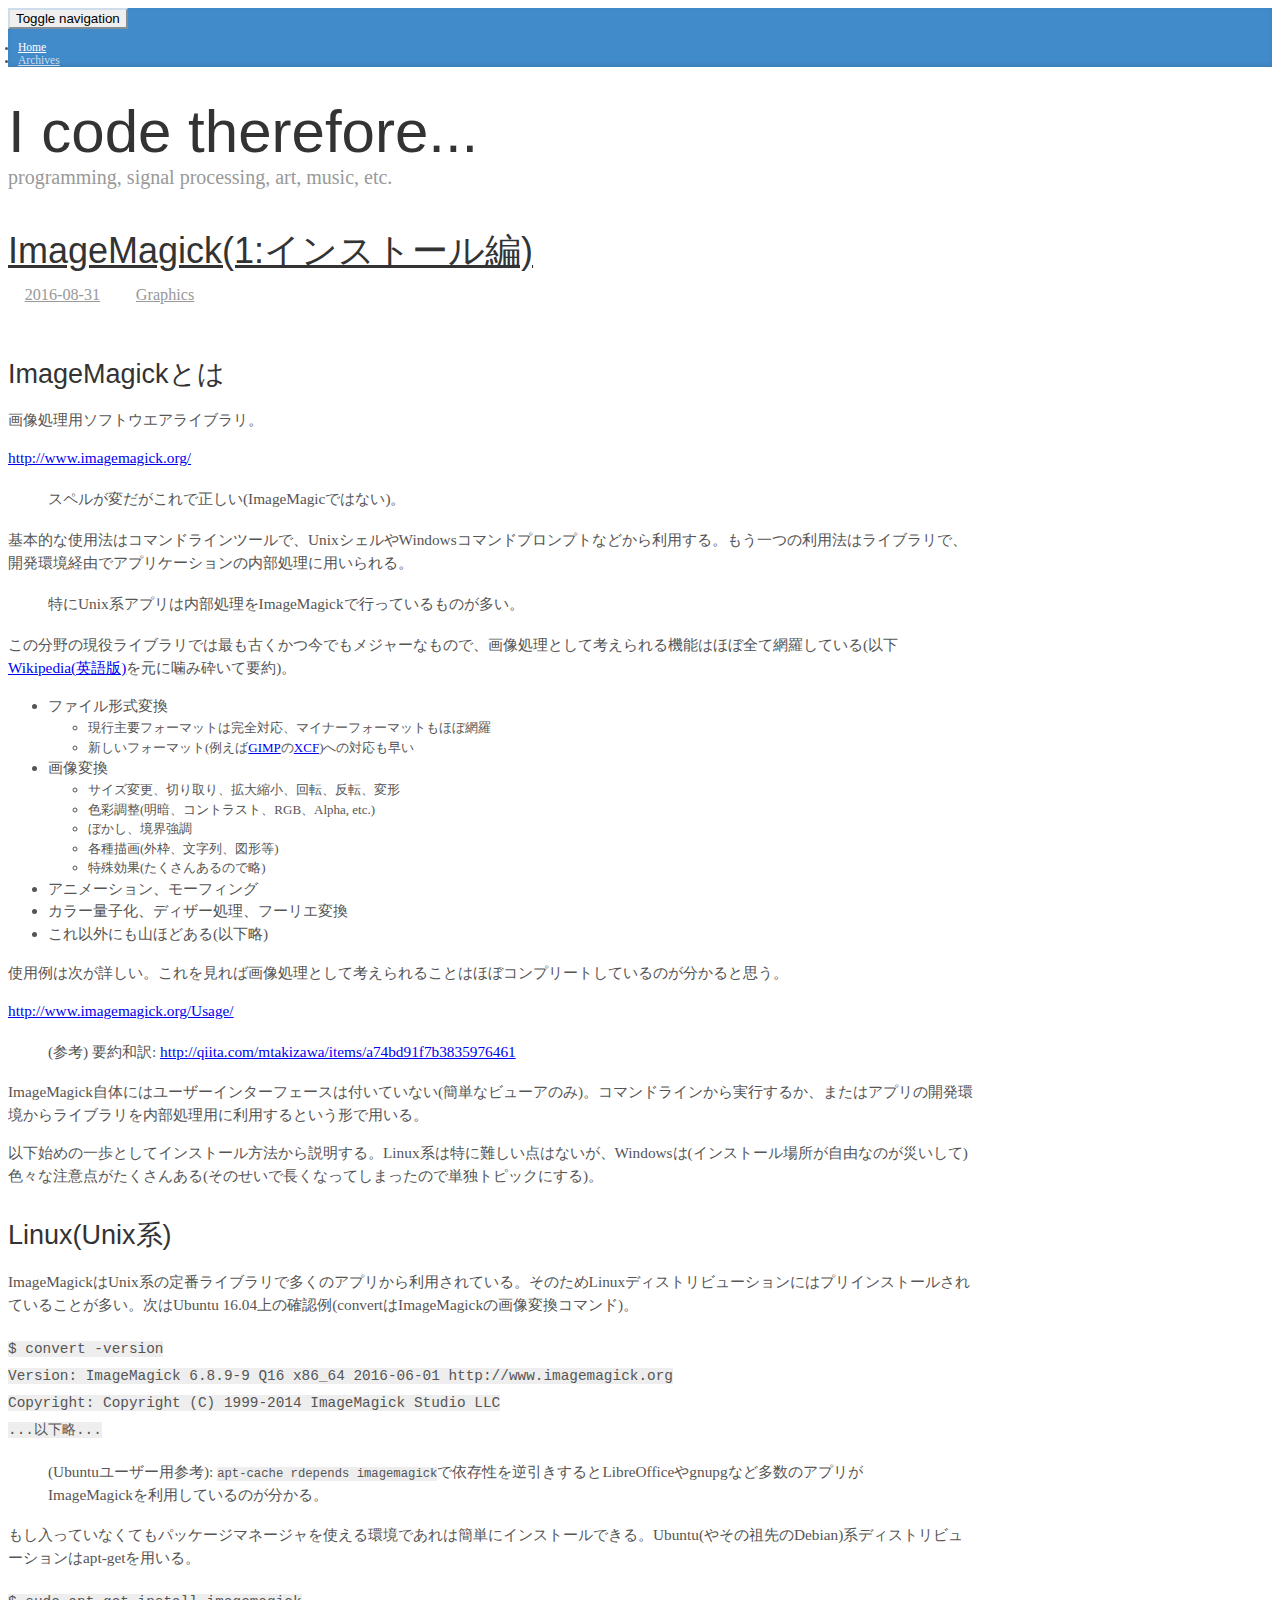
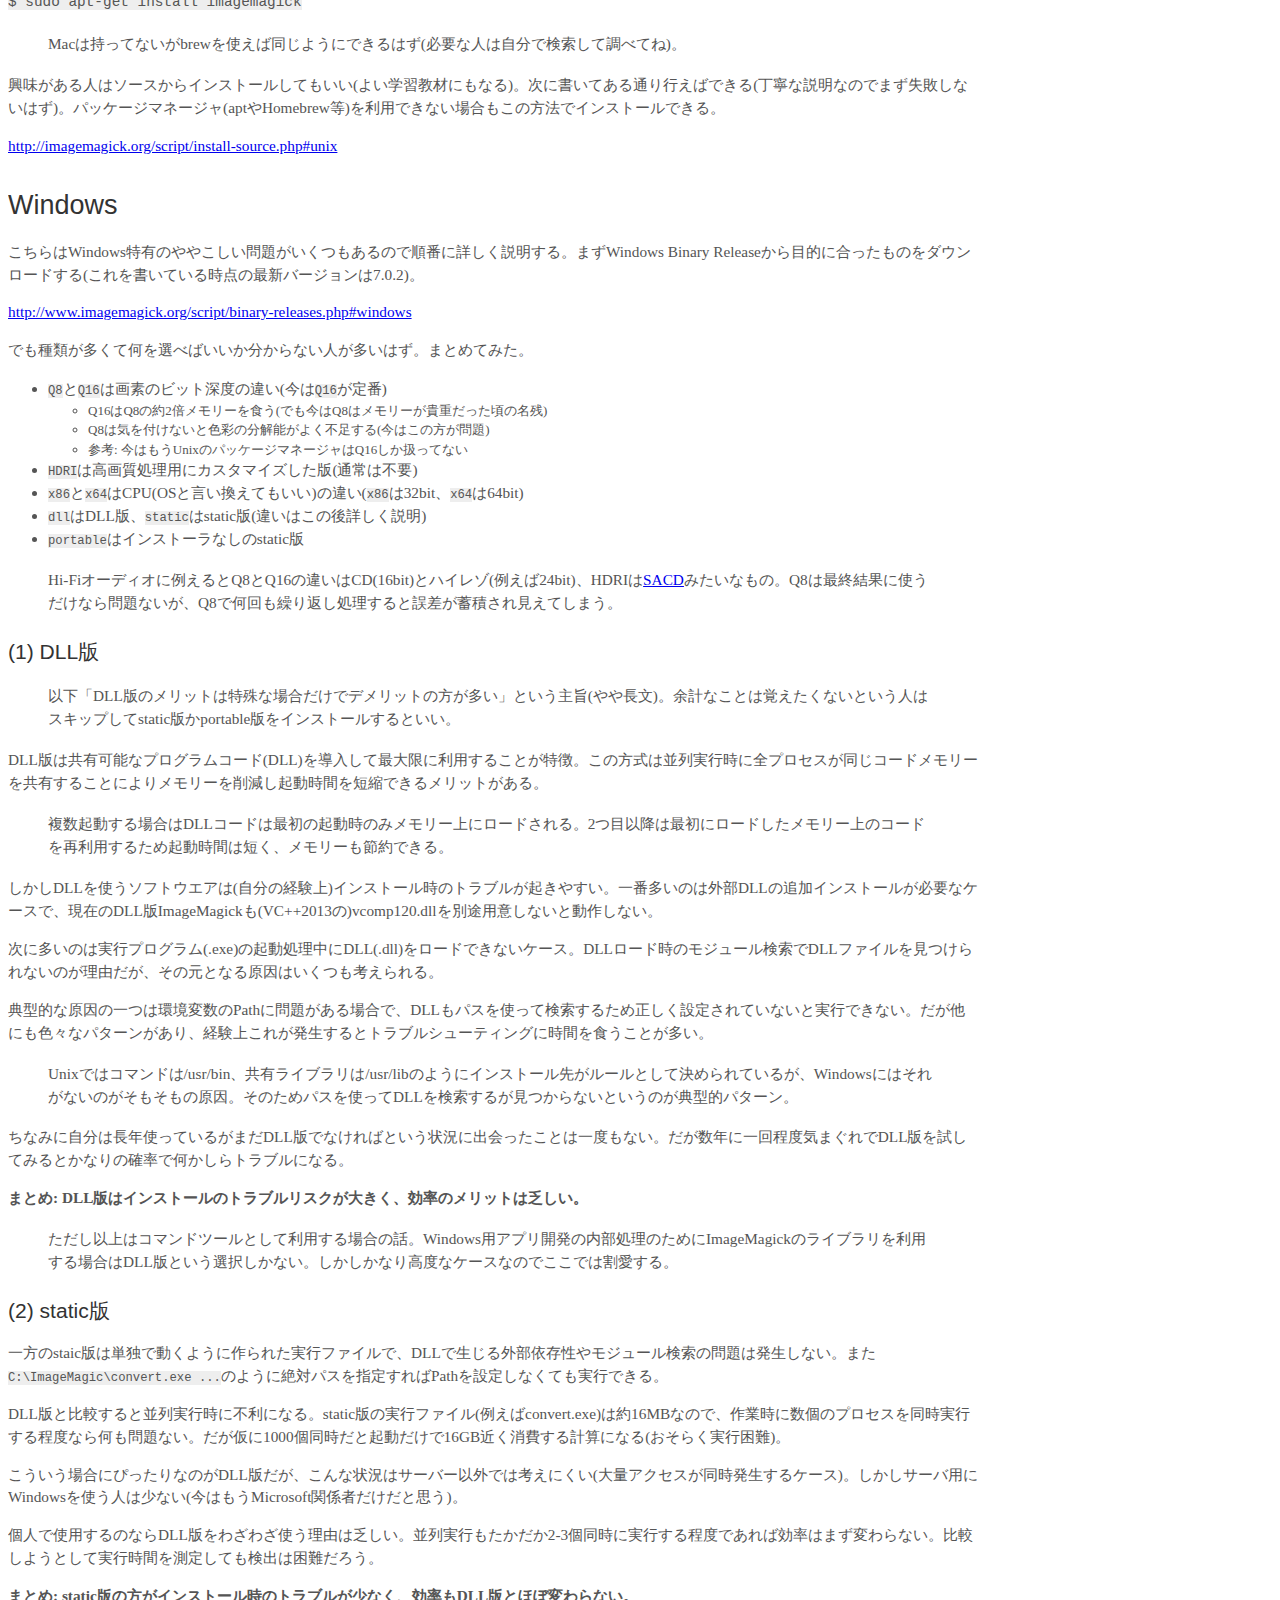
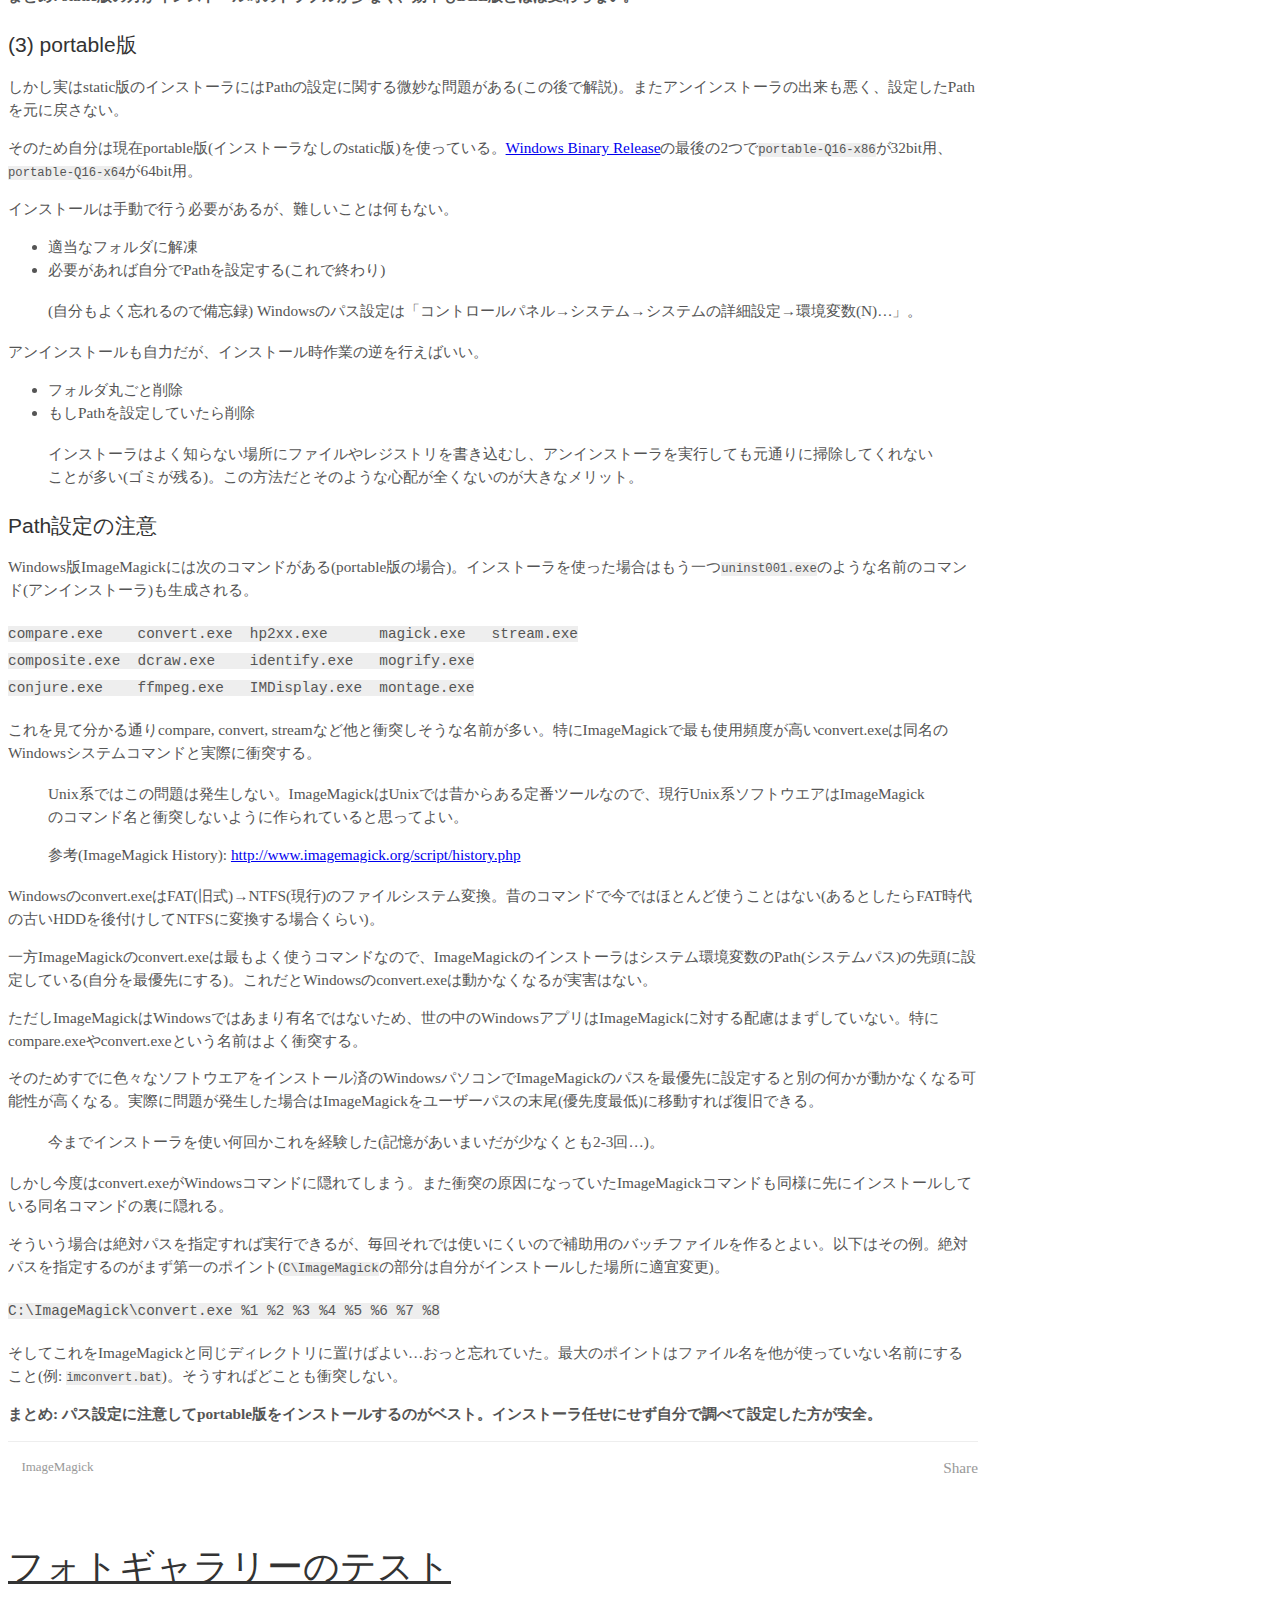
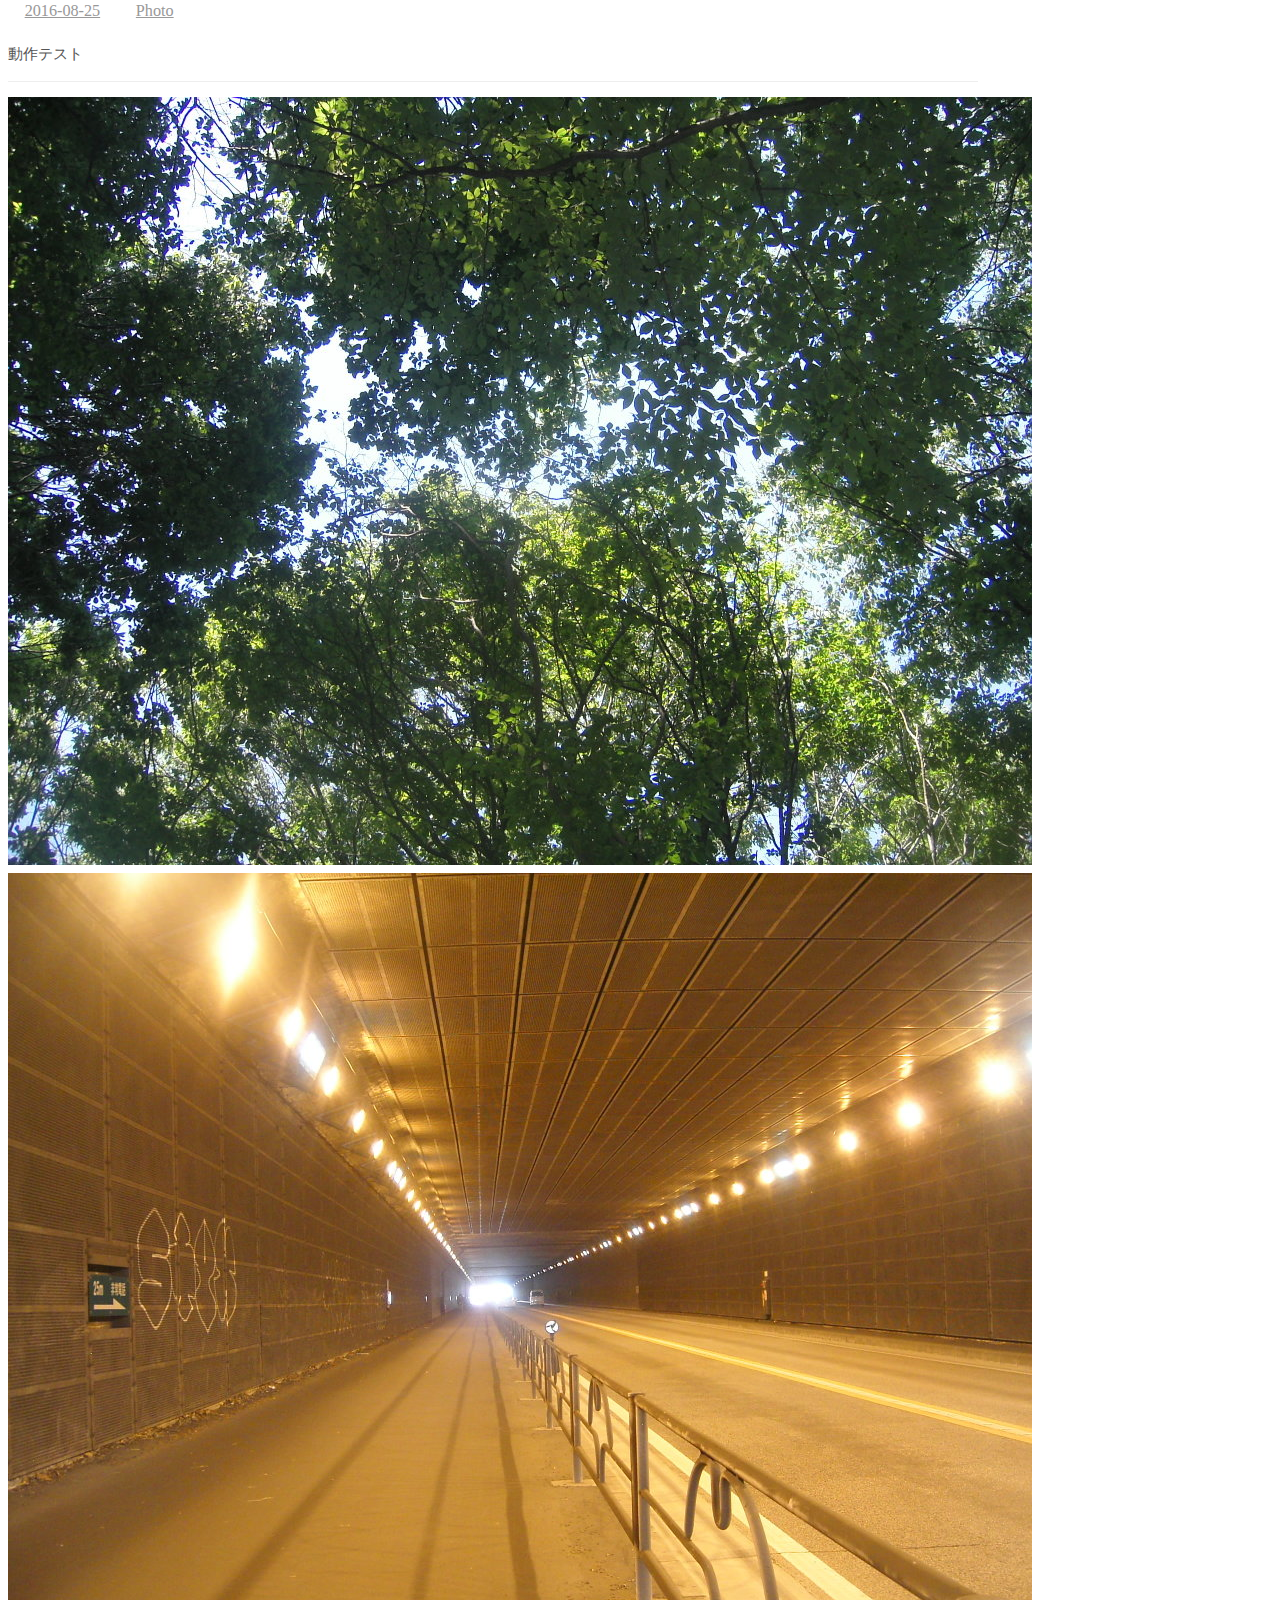
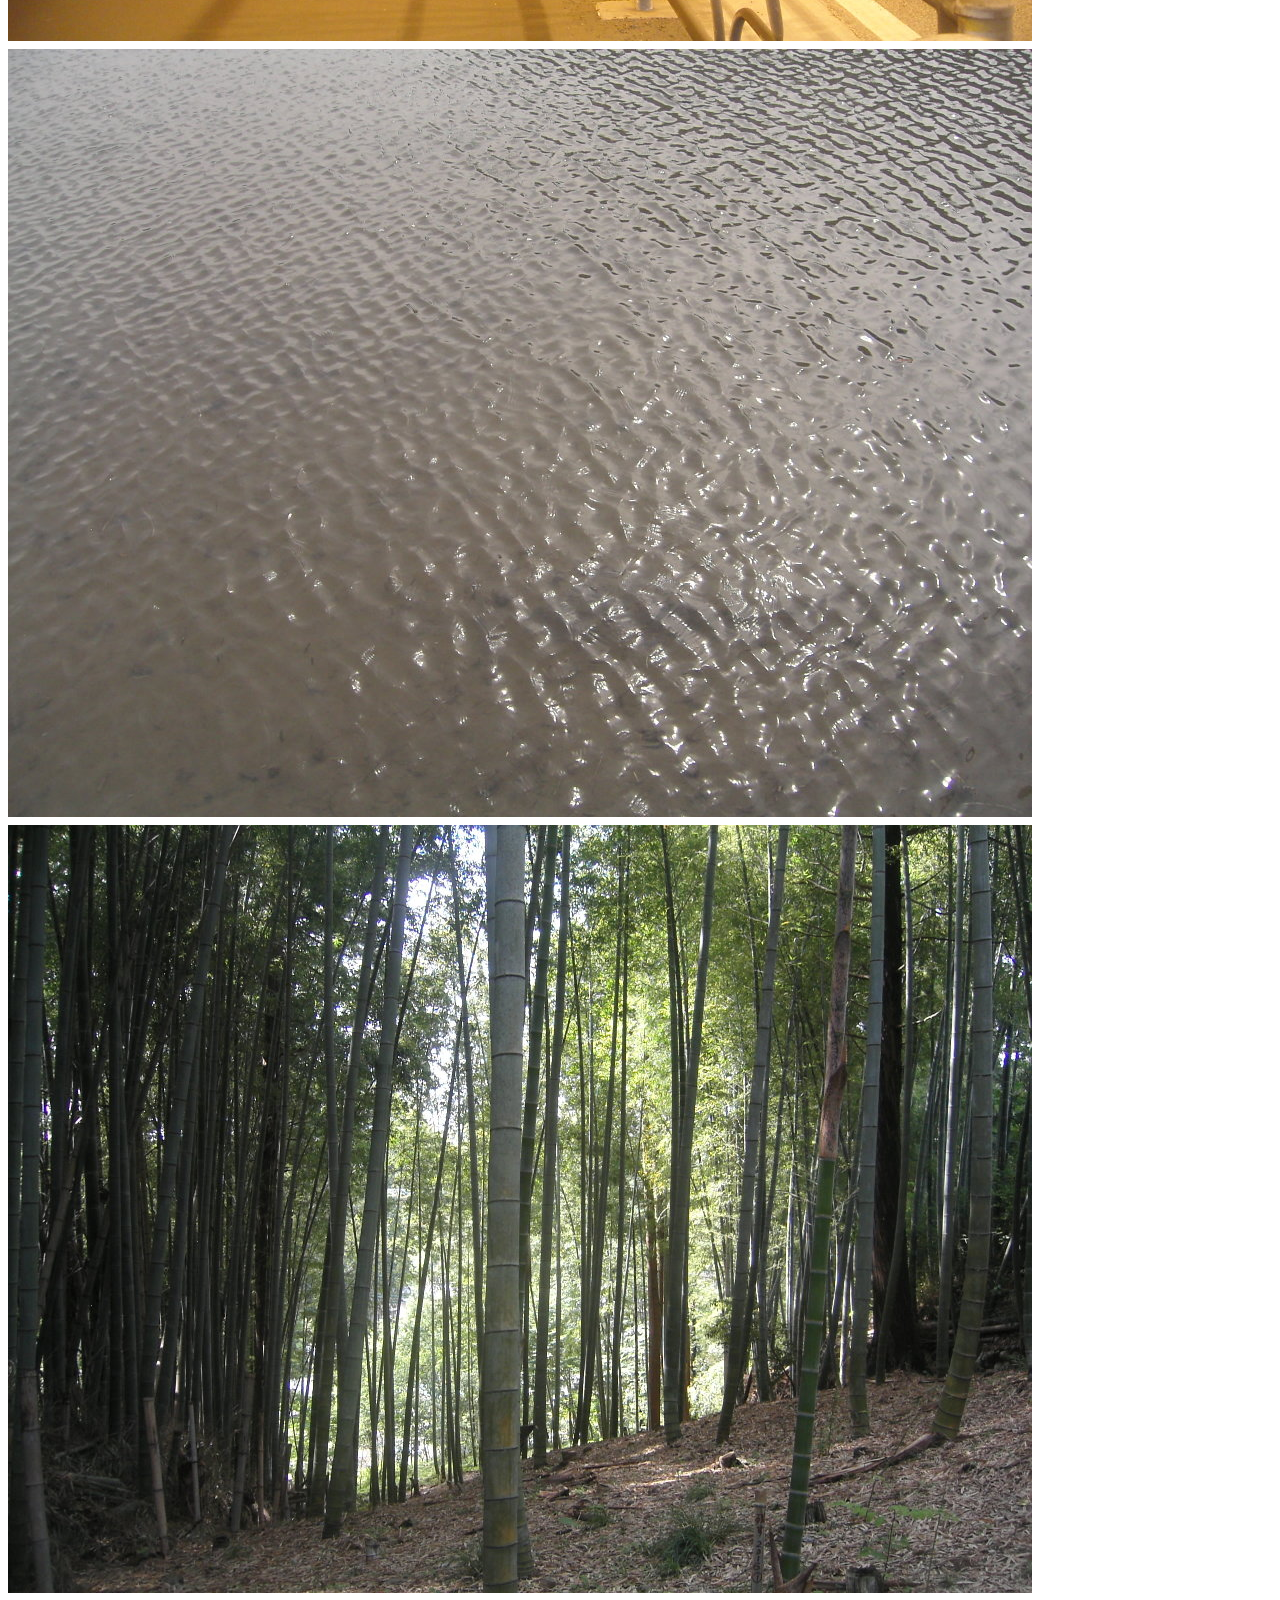
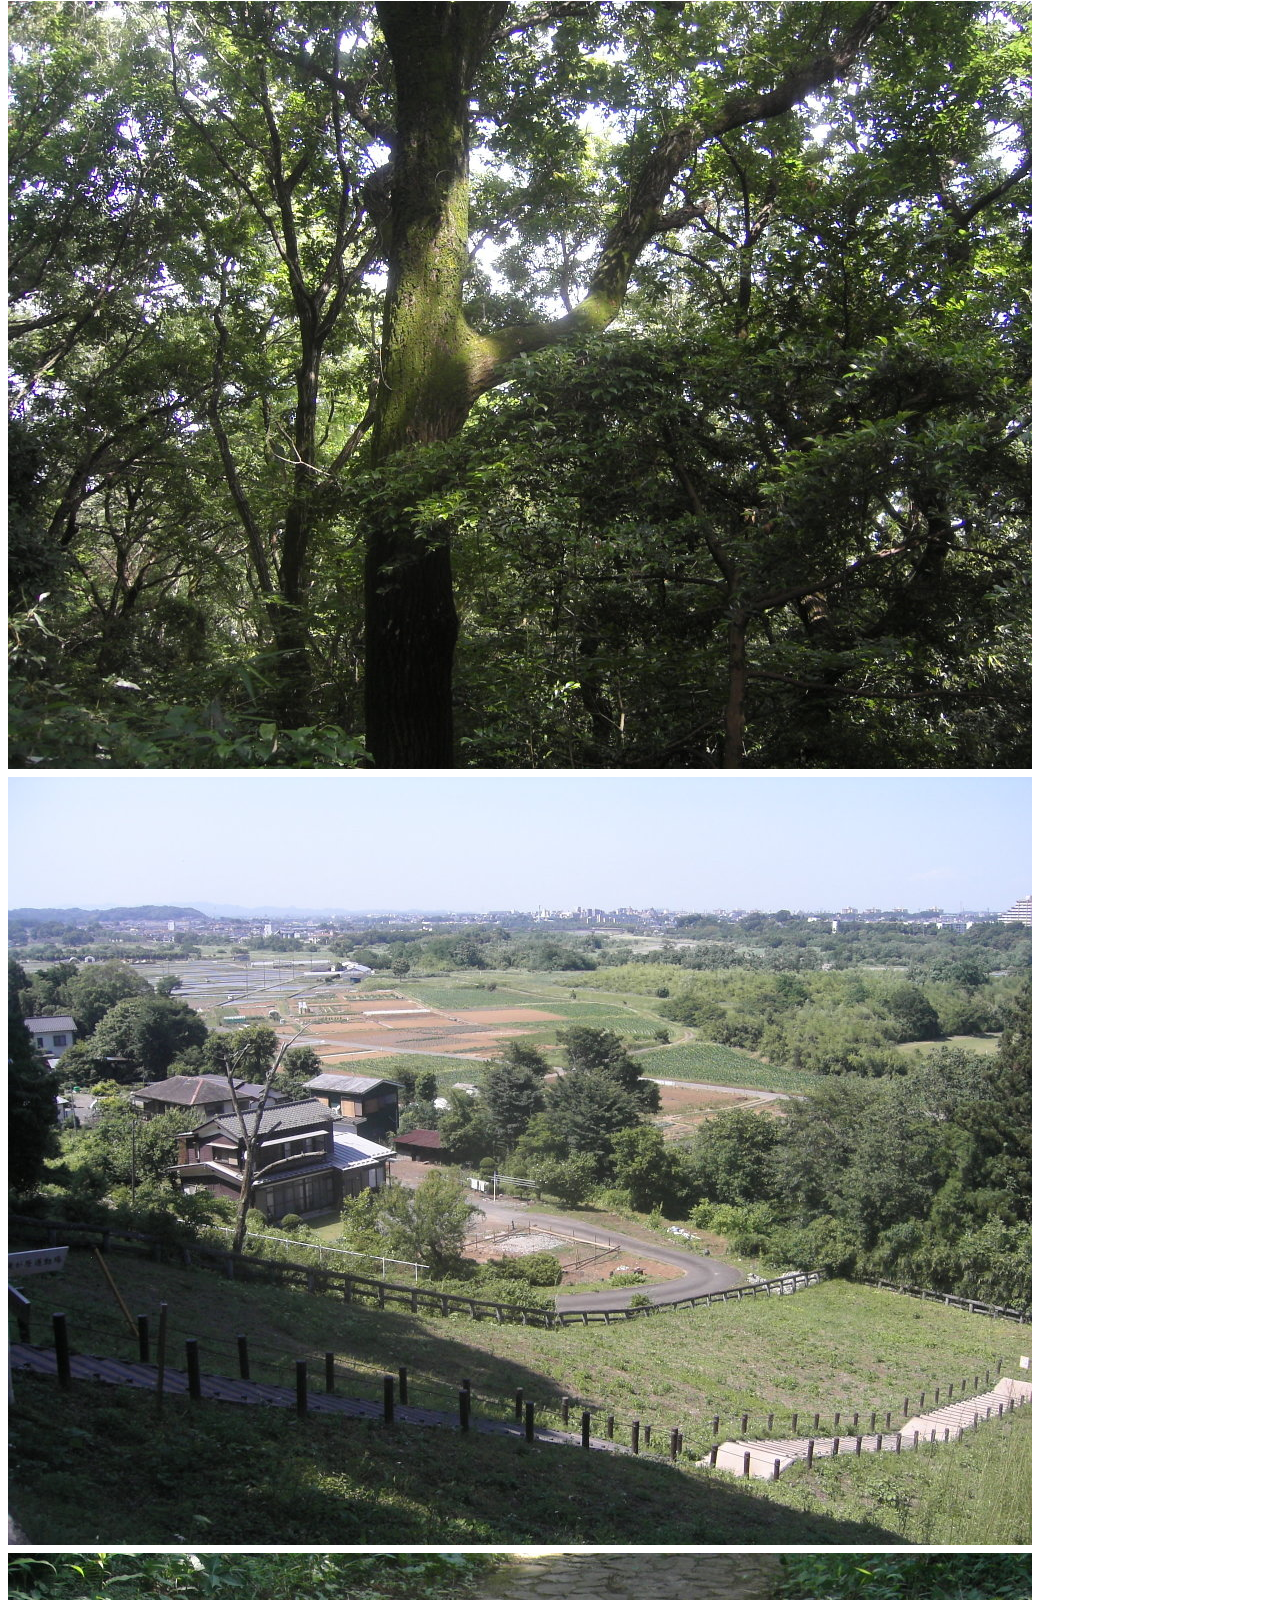
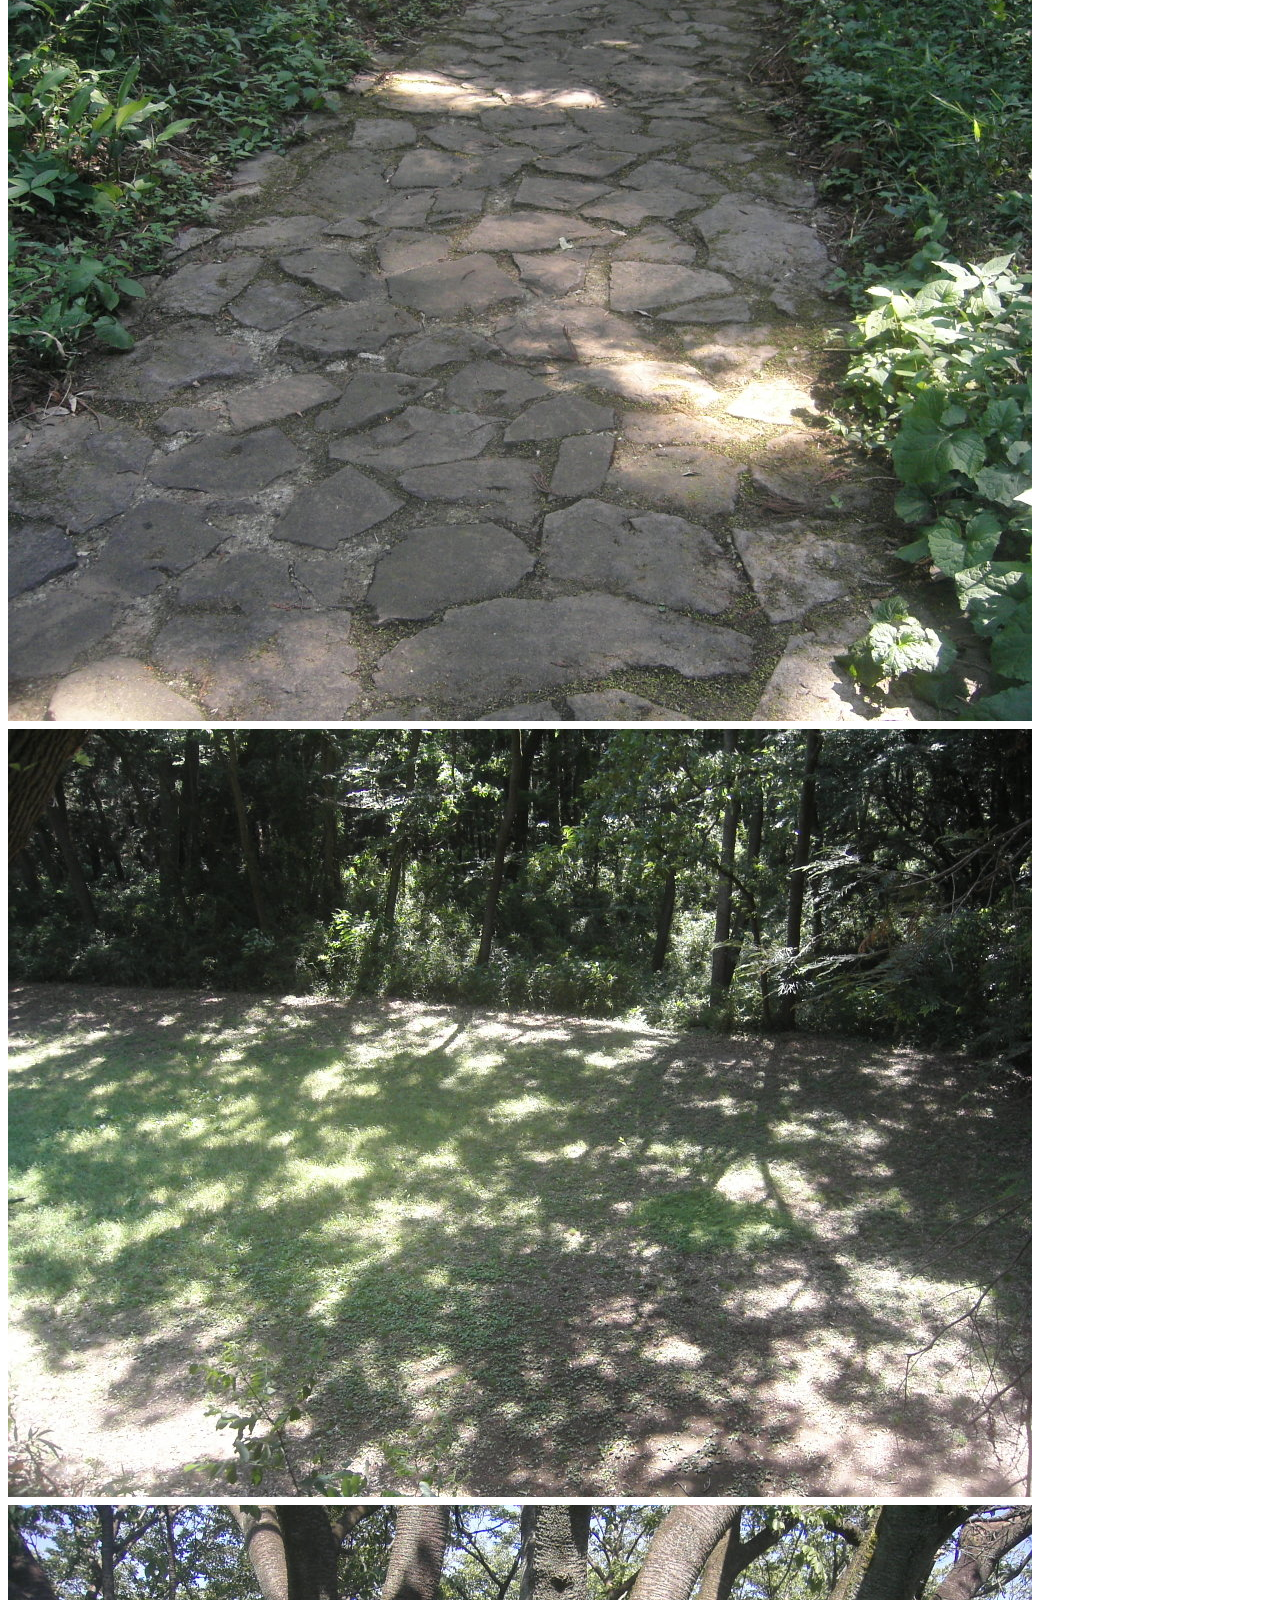
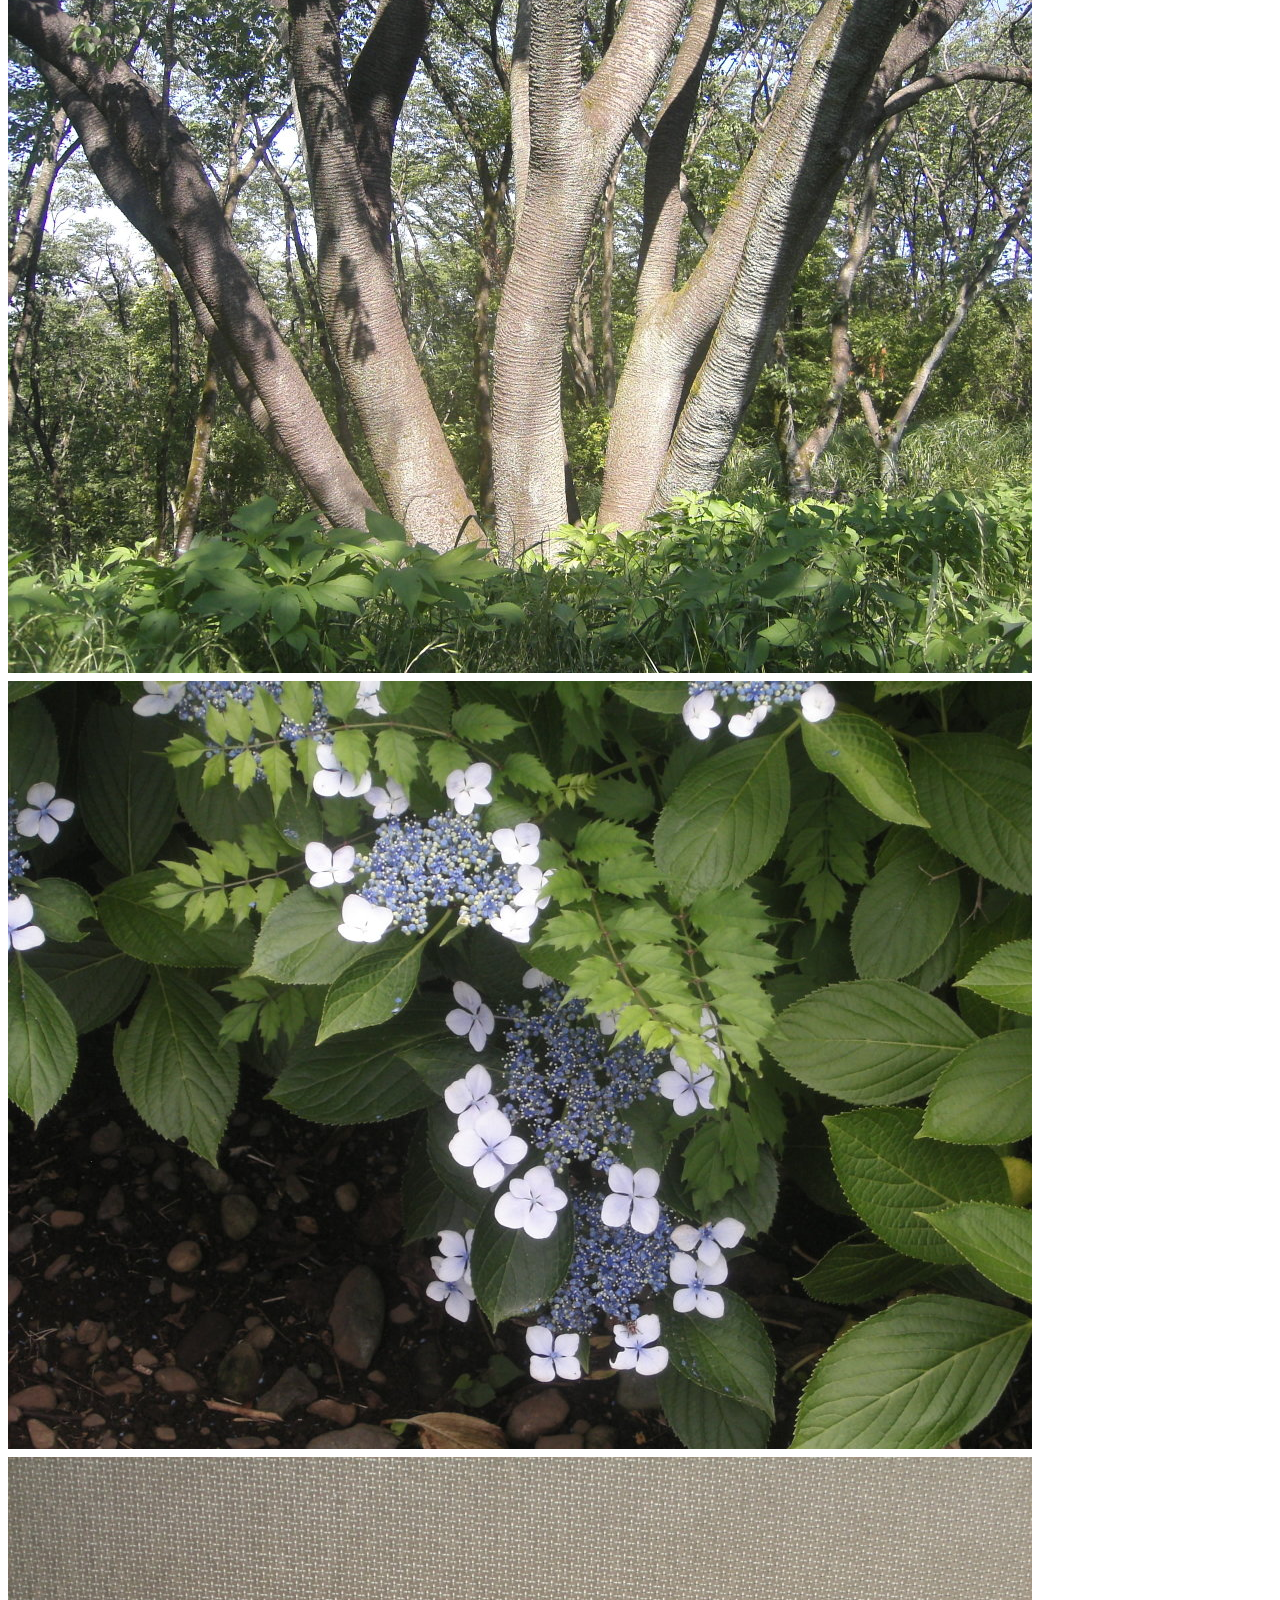
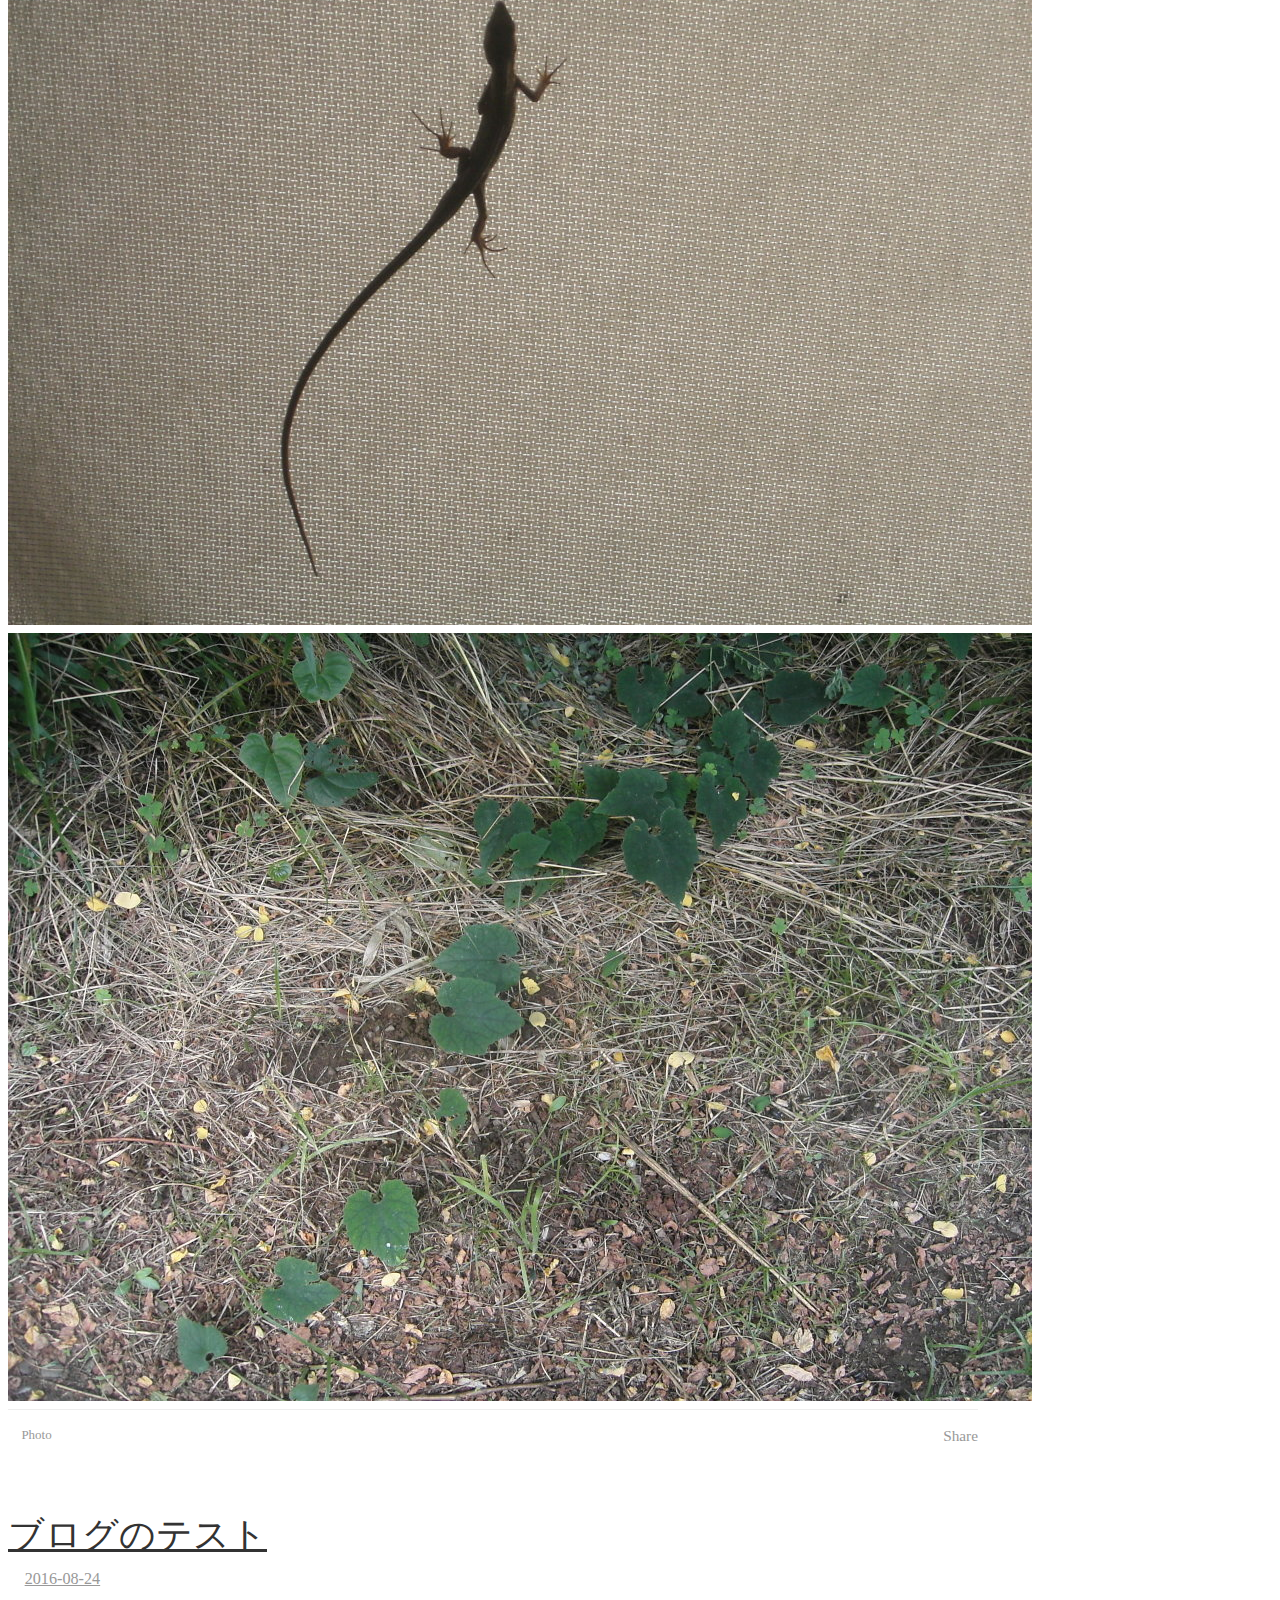
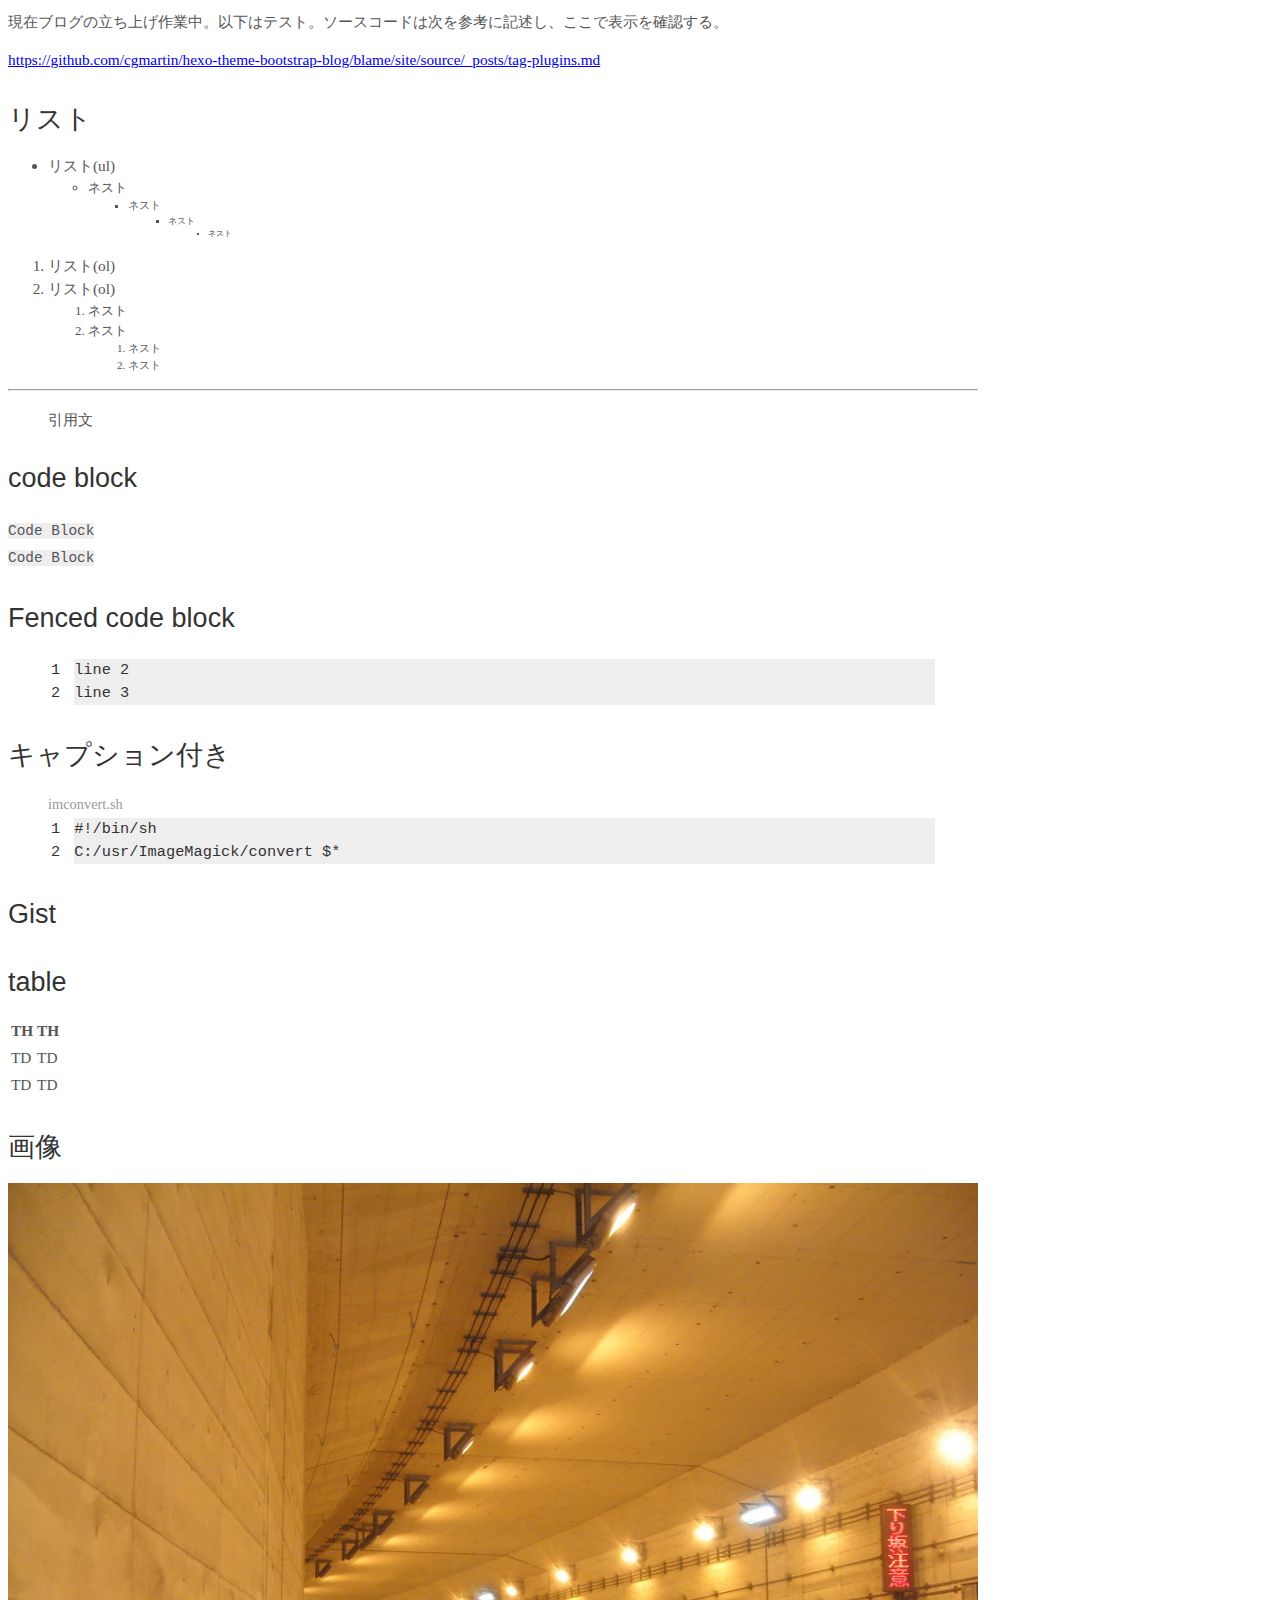
==== index.html @ bfa5556c "Site updated: 2016-09-12 20:34:36" ====
<!DOCTYPE html>
<html>
<head>
  <meta charset="utf-8">
  
  <title>I code therefore...</title>
  <meta name="viewport" content="width=device-width, initial-scale=1, maximum-scale=1">
  <meta name="description" content="Blog by Yuji Miyane">
<meta property="og:type" content="website">
<meta property="og:title" content="I code therefore...">
<meta property="og:url" content="http://higuma.github.io/index.html">
<meta property="og:site_name" content="I code therefore...">
<meta property="og:description" content="Blog by Yuji Miyane">
<meta name="twitter:card" content="summary">
<meta name="twitter:title" content="I code therefore...">
<meta name="twitter:description" content="Blog by Yuji Miyane">
<meta name="twitter:creator" content="@yujimiyane">
  
    <link rel="alternate" href="/atom.xml" title="I code therefore..." type="application/atom+xml">
  
  
    <link rel="shortcut icon" href="/favicon.ico">
    <link rel="icon" href="/favicon.ico">
  
  
    <link href="//fonts.googleapis.com/css?family=Source+Code+Pro" rel="stylesheet" type="text/css">
  

  <link rel="stylesheet" href="https://maxcdn.bootstrapcdn.com/bootstrap/3.3.6/css/bootstrap.min.css" integrity="sha384-1q8mTJOASx8j1Au+a5WDVnPi2lkFfwwEAa8hDDdjZlpLegxhjVME1fgjWPGmkzs7" crossorigin="anonymous">

  <link rel="stylesheet" href="https://maxcdn.bootstrapcdn.com/font-awesome/4.5.0/css/font-awesome.min.css" integrity="sha384-XdYbMnZ/QjLh6iI4ogqCTaIjrFk87ip+ekIjefZch0Y+PvJ8CDYtEs1ipDmPorQ+" crossorigin="anonymous">

  <link rel="stylesheet" href="/css/styles.css">
  

</head>

<body>
  <nav class="navbar navbar-inverse">
  <div class="container">
    <!-- Brand and toggle get grouped for better mobile display -->
    <div class="navbar-header">
      <button type="button" class="navbar-toggle collapsed" data-toggle="collapse" data-target="#main-menu-navbar" aria-expanded="false">
        <span class="sr-only">Toggle navigation</span>
        <span class="icon-bar"></span>
        <span class="icon-bar"></span>
        <span class="icon-bar"></span>
      </button>
      
    </div>

    <!-- Collect the nav links, forms, and other content for toggling -->
    <div class="collapse navbar-collapse" id="main-menu-navbar">
      <ul class="nav navbar-nav">
        
          <li><a class="active"
                 href="/index.html">Home</a></li>
        
          <li><a class=""
                 href="/archives/">Archives</a></li>
        
      </ul>

      <!--
      <ul class="nav navbar-nav navbar-right">
        
          <li><a href="/atom.xml" title="RSS Feed"><i class="fa fa-rss"></i></a></li>
        
      </ul>
      -->
    </div><!-- /.navbar-collapse -->
  </div><!-- /.container-fluid -->
</nav>

  <div class="container">
    <div class="blog-header">
  <h1 class="blog-title">I code therefore...</h1>
  
    <p class="lead blog-description">programming, signal processing, art, music, etc.</p>
  
</div>

    <div class="row">
        <div class="col-sm-8 blog-main">
          
  
    <article id="post-imagemagick-1" class="article article-type-post" itemscope itemprop="blogPost">

  <header class="article-header">
    
  
    <h1 itemprop="name">
      <a class="article-title" href="/2016/08/31/imagemagick-1/">ImageMagick(1:インストール編)</a>
    </h1>
  


  </header>

  <div class="article-meta">
    <div class="article-datetime">
  <a href="/2016/08/31/imagemagick-1/" class="article-date"><time datetime="2016-08-31T13:54:13.000Z" itemprop="datePublished">2016-08-31</time></a>
</div>

    
    
  <div class="article-category">
    <a class="article-category-link" href="/categories/Graphics/">Graphics</a>
  </div>


  </div>
  <div class="article-inner">

    <div class="article-entry" itemprop="articleBody">
      
        <h2 id="ImageMagickとは"><a href="#ImageMagickとは" class="headerlink" title="ImageMagickとは"></a>ImageMagickとは</h2><p>画像処理用ソフトウエアライブラリ。</p>
<p><a href="http://www.imagemagick.org/" target="_blank" rel="external">http://www.imagemagick.org/</a></p>
<blockquote>
<p>スペルが変だがこれで正しい(ImageMagicではない)。</p>
</blockquote>
<p>基本的な使用法はコマンドラインツールで、UnixシェルやWindowsコマンドプロンプトなどから利用する。もう一つの利用法はライブラリで、開発環境経由でアプリケーションの内部処理に用いられる。</p>
<blockquote>
<p>特にUnix系アプリは内部処理をImageMagickで行っているものが多い。</p>
</blockquote>
<p>この分野の現役ライブラリでは最も古くかつ今でもメジャーなもので、画像処理として考えられる機能はほぼ全て網羅している(以下<a href="https://en.wikipedia.org/wiki/ImageMagick#Features_and_capabilities" target="_blank" rel="external">Wikipedia(英語版)</a>を元に噛み砕いて要約)。</p>
<ul>
<li>ファイル形式変換<ul>
<li>現行主要フォーマットは完全対応、マイナーフォーマットもほぼ網羅</li>
<li>新しいフォーマット(例えば<a href="https://www.gimp.org/" target="_blank" rel="external">GIMP</a>の<a href="https://en.wikipedia.org/wiki/XCF_(file_format" target="_blank" rel="external">XCF</a>)への対応も早い</li>
</ul>
</li>
<li>画像変換<ul>
<li>サイズ変更、切り取り、拡大縮小、回転、反転、変形</li>
<li>色彩調整(明暗、コントラスト、RGB、Alpha, etc.)</li>
<li>ぼかし、境界強調</li>
<li>各種描画(外枠、文字列、図形等)</li>
<li>特殊効果(たくさんあるので略)</li>
</ul>
</li>
<li>アニメーション、モーフィング</li>
<li>カラー量子化、ディザー処理、フーリエ変換</li>
<li>これ以外にも山ほどある(以下略)</li>
</ul>
<p>使用例は次が詳しい。これを見れば画像処理として考えられることはほぼコンプリートしているのが分かると思う。</p>
<p><a href="http://www.imagemagick.org/Usage/" target="_blank" rel="external">http://www.imagemagick.org/Usage/</a></p>
<blockquote>
<p>(参考) 要約和訳: <a href="http://qiita.com/mtakizawa/items/a74bd91f7b3835976461" target="_blank" rel="external">http://qiita.com/mtakizawa/items/a74bd91f7b3835976461</a></p>
</blockquote>
<p>ImageMagick自体にはユーザーインターフェースは付いていない(簡単なビューアのみ)。コマンドラインから実行するか、またはアプリの開発環境からライブラリを内部処理用に利用するという形で用いる。</p>
<p>以下始めの一歩としてインストール方法から説明する。Linux系は特に難しい点はないが、Windowsは(インストール場所が自由なのが災いして)色々な注意点がたくさんある(そのせいで長くなってしまったので単独トピックにする)。</p>
<h2 id="Linux-Unix系"><a href="#Linux-Unix系" class="headerlink" title="Linux(Unix系)"></a>Linux(Unix系)</h2><p>ImageMagickはUnix系の定番ライブラリで多くのアプリから利用されている。そのためLinuxディストリビューションにはプリインストールされていることが多い。次はUbuntu 16.04上の確認例(convertはImageMagickの画像変換コマンド)。</p>
<pre><code>$ convert -version
Version: ImageMagick 6.8.9-9 Q16 x86_64 2016-06-01 http://www.imagemagick.org
Copyright: Copyright (C) 1999-2014 ImageMagick Studio LLC
...以下略...
</code></pre><blockquote>
<p>(Ubuntuユーザー用参考): <code>apt-cache rdepends imagemagick</code>で依存性を逆引きするとLibreOfficeやgnupgなど多数のアプリがImageMagickを利用しているのが分かる。</p>
</blockquote>
<p>もし入っていなくてもパッケージマネージャを使える環境であれは簡単にインストールできる。Ubuntu(やその祖先のDebian)系ディストリビューションはapt-getを用いる。</p>
<pre><code>$ sudo apt-get install imagemagick
</code></pre><blockquote>
<p>Macは持ってないがbrewを使えば同じようにできるはず(必要な人は自分で検索して調べてね)。</p>
</blockquote>
<p>興味がある人はソースからインストールしてもいい(よい学習教材にもなる)。次に書いてある通り行えばできる(丁寧な説明なのでまず失敗しないはず)。パッケージマネージャ(aptやHomebrew等)を利用できない場合もこの方法でインストールできる。</p>
<p><a href="http://imagemagick.org/script/install-source.php#unix" target="_blank" rel="external">http://imagemagick.org/script/install-source.php#unix</a></p>
<h2 id="Windows"><a href="#Windows" class="headerlink" title="Windows"></a>Windows</h2><p>こちらはWindows特有のややこしい問題がいくつもあるので順番に詳しく説明する。まずWindows Binary Releaseから目的に合ったものをダウンロードする(これを書いている時点の最新バージョンは7.0.2)。</p>
<p><a href="http://www.imagemagick.org/script/binary-releases.php#windows" target="_blank" rel="external">http://www.imagemagick.org/script/binary-releases.php#windows</a></p>
<p>でも種類が多くて何を選べばいいか分からない人が多いはず。まとめてみた。</p>
<ul>
<li><code>Q8</code>と<code>Q16</code>は画素のビット深度の違い(今は<code>Q16</code>が定番)<ul>
<li>Q16はQ8の約2倍メモリーを食う(でも今はQ8はメモリーが貴重だった頃の名残)</li>
<li>Q8は気を付けないと色彩の分解能がよく不足する(今はこの方が問題)</li>
<li>参考: 今はもうUnixのパッケージマネージャはQ16しか扱ってない</li>
</ul>
</li>
<li><code>HDRI</code>は高画質処理用にカスタマイズした版(通常は不要)</li>
<li><code>x86</code>と<code>x64</code>はCPU(OSと言い換えてもいい)の違い(<code>x86</code>は32bit、<code>x64</code>は64bit)</li>
<li><code>dll</code>はDLL版、<code>static</code>はstatic版(違いはこの後詳しく説明)</li>
<li><code>portable</code>はインストーラなしのstatic版</li>
</ul>
<blockquote>
<p>Hi-Fiオーディオに例えるとQ8とQ16の違いはCD(16bit)とハイレゾ(例えば24bit)、HDRIは<a href="https://ja.wikipedia.org/wiki/Super_Audio_CD" target="_blank" rel="external">SACD</a>みたいなもの。Q8は最終結果に使うだけなら問題ないが、Q8で何回も繰り返し処理すると誤差が蓄積され見えてしまう。</p>
</blockquote>
<h3 id="1-DLL版"><a href="#1-DLL版" class="headerlink" title="(1) DLL版"></a>(1) DLL版</h3><blockquote>
<p>以下「DLL版のメリットは特殊な場合だけでデメリットの方が多い」という主旨(やや長文)。余計なことは覚えたくないという人はスキップしてstatic版かportable版をインストールするといい。</p>
</blockquote>
<p>DLL版は共有可能なプログラムコード(DLL)を導入して最大限に利用することが特徴。この方式は並列実行時に全プロセスが同じコードメモリーを共有することによりメモリーを削減し起動時間を短縮できるメリットがある。</p>
<blockquote>
<p>複数起動する場合はDLLコードは最初の起動時のみメモリー上にロードされる。2つ目以降は最初にロードしたメモリー上のコードを再利用するため起動時間は短く、メモリーも節約できる。</p>
</blockquote>
<p>しかしDLLを使うソフトウエアは(自分の経験上)インストール時のトラブルが起きやすい。一番多いのは外部DLLの追加インストールが必要なケースで、現在のDLL版ImageMagickも(VC++2013の)vcomp120.dllを別途用意しないと動作しない。</p>
<p>次に多いのは実行プログラム(.exe)の起動処理中にDLL(.dll)をロードできないケース。DLLロード時のモジュール検索でDLLファイルを見つけられないのが理由だが、その元となる原因はいくつも考えられる。</p>
<p>典型的な原因の一つは環境変数のPathに問題がある場合で、DLLもパスを使って検索するため正しく設定されていないと実行できない。だが他にも色々なパターンがあり、経験上これが発生するとトラブルシューティングに時間を食うことが多い。</p>
<blockquote>
<p>Unixではコマンドは/usr/bin、共有ライブラリは/usr/libのようにインストール先がルールとして決められているが、Windowsにはそれがないのがそもそもの原因。そのためパスを使ってDLLを検索するが見つからないというのが典型的パターン。</p>
</blockquote>
<p>ちなみに自分は長年使っているがまだDLL版でなければという状況に出会ったことは一度もない。だが数年に一回程度気まぐれでDLL版を試してみるとかなりの確率で何かしらトラブルになる。</p>
<p><strong>まとめ: DLL版はインストールのトラブルリスクが大きく、効率のメリットは乏しい。</strong></p>
<blockquote>
<p>ただし以上はコマンドツールとして利用する場合の話。Windows用アプリ開発の内部処理のためにImageMagickのライブラリを利用する場合はDLL版という選択しかない。しかしかなり高度なケースなのでここでは割愛する。</p>
</blockquote>
<h3 id="2-static版"><a href="#2-static版" class="headerlink" title="(2) static版"></a>(2) static版</h3><p>一方のstaic版は単独で動くように作られた実行ファイルで、DLLで生じる外部依存性やモジュール検索の問題は発生しない。また<code>C:\ImageMagic\convert.exe ...</code>のように絶対パスを指定すればPathを設定しなくても実行できる。</p>
<p>DLL版と比較すると並列実行時に不利になる。static版の実行ファイル(例えばconvert.exe)は約16MBなので、作業時に数個のプロセスを同時実行する程度なら何も問題ない。だが仮に1000個同時だと起動だけで16GB近く消費する計算になる(おそらく実行困難)。</p>
<p>こういう場合にぴったりなのがDLL版だが、こんな状況はサーバー以外では考えにくい(大量アクセスが同時発生するケース)。しかしサーバ用にWindowsを使う人は少ない(今はもうMicrosoft関係者だけだと思う)。</p>
<p>個人で使用するのならDLL版をわざわざ使う理由は乏しい。並列実行もたかだか2-3個同時に実行する程度であれば効率はまず変わらない。比較しようとして実行時間を測定しても検出は困難だろう。</p>
<p><strong>まとめ: static版の方がインストール時のトラブルが少なく、効率もDLL版とほぼ変わらない。</strong></p>
<h3 id="3-portable版"><a href="#3-portable版" class="headerlink" title="(3) portable版"></a>(3) portable版</h3><p>しかし実はstatic版のインストーラにはPathの設定に関する微妙な問題がある(この後で解説)。またアンインストーラの出来も悪く、設定したPathを元に戻さない。</p>
<p>そのため自分は現在portable版(インストーラなしのstatic版)を使っている。<a href="http://www.imagemagick.org/script/binary-releases.php#windows" target="_blank" rel="external">Windows Binary Release</a>の最後の2つで<code>portable-Q16-x86</code>が32bit用、<code>portable-Q16-x64</code>が64bit用。</p>
<p>インストールは手動で行う必要があるが、難しいことは何もない。</p>
<ul>
<li>適当なフォルダに解凍</li>
<li>必要があれば自分でPathを設定する(これで終わり)</li>
</ul>
<blockquote>
<p>(自分もよく忘れるので備忘録) Windowsのパス設定は「コントロールパネル→システム→システムの詳細設定→環境変数(N)…」。</p>
</blockquote>
<p>アンインストールも自力だが、インストール時作業の逆を行えばいい。</p>
<ul>
<li>フォルダ丸ごと削除</li>
<li>もしPathを設定していたら削除</li>
</ul>
<blockquote>
<p>インストーラはよく知らない場所にファイルやレジストリを書き込むし、アンインストーラを実行しても元通りに掃除してくれないことが多い(ゴミが残る)。この方法だとそのような心配が全くないのが大きなメリット。</p>
</blockquote>
<h3 id="Path設定の注意"><a href="#Path設定の注意" class="headerlink" title="Path設定の注意"></a>Path設定の注意</h3><p>Windows版ImageMagickには次のコマンドがある(portable版の場合)。インストーラを使った場合はもう一つ<code>uninst001.exe</code>のような名前のコマンド(アンインストーラ)も生成される。</p>
<pre><code>compare.exe    convert.exe  hp2xx.exe      magick.exe   stream.exe
composite.exe  dcraw.exe    identify.exe   mogrify.exe
conjure.exe    ffmpeg.exe   IMDisplay.exe  montage.exe
</code></pre><p>これを見て分かる通りcompare, convert, streamなど他と衝突しそうな名前が多い。特にImageMagickで最も使用頻度が高いconvert.exeは同名のWindowsシステムコマンドと実際に衝突する。</p>
<blockquote>
<p>Unix系ではこの問題は発生しない。ImageMagickはUnixでは昔からある定番ツールなので、現行Unix系ソフトウエアはImageMagickのコマンド名と衝突しないように作られていると思ってよい。</p>
<p>参考(ImageMagick History): <a href="http://www.imagemagick.org/script/history.php" target="_blank" rel="external">http://www.imagemagick.org/script/history.php</a></p>
</blockquote>
<p>Windowsのconvert.exeはFAT(旧式)→NTFS(現行)のファイルシステム変換。昔のコマンドで今ではほとんど使うことはない(あるとしたらFAT時代の古いHDDを後付けしてNTFSに変換する場合くらい)。</p>
<p>一方ImageMagickのconvert.exeは最もよく使うコマンドなので、ImageMagickのインストーラはシステム環境変数のPath(システムパス)の先頭に設定している(自分を最優先にする)。これだとWindowsのconvert.exeは動かなくなるが実害はない。</p>
<p>ただしImageMagickはWindowsではあまり有名ではないため、世の中のWindowsアプリはImageMagickに対する配慮はまずしていない。特にcompare.exeやconvert.exeという名前はよく衝突する。</p>
<p>そのためすでに色々なソフトウエアをインストール済のWindowsパソコンでImageMagickのパスを最優先に設定すると別の何かが動かなくなる可能性が高くなる。実際に問題が発生した場合はImageMagickをユーザーパスの末尾(優先度最低)に移動すれば復旧できる。</p>
<blockquote>
<p>今までインストーラを使い何回かこれを経験した(記憶があいまいだが少なくとも2-3回…)。</p>
</blockquote>
<p>しかし今度はconvert.exeがWindowsコマンドに隠れてしまう。また衝突の原因になっていたImageMagickコマンドも同様に先にインストールしている同名コマンドの裏に隠れる。</p>
<p>そういう場合は絶対パスを指定すれば実行できるが、毎回それでは使いにくいので補助用のバッチファイルを作るとよい。以下はその例。絶対パスを指定するのがまず第一のポイント(<code>C\ImageMagick</code>の部分は自分がインストールした場所に適宜変更)。</p>
<pre><code>C:\ImageMagick\convert.exe %1 %2 %3 %4 %5 %6 %7 %8
</code></pre><p>そしてこれをImageMagickと同じディレクトリに置けばよい…おっと忘れていた。最大のポイントはファイル名を他が使っていない名前にすること(例: <code>imconvert.bat</code>)。そうすればどことも衝突しない。</p>
<p><strong>まとめ: パス設定に注意してportable版をインストールするのがベスト。インストーラ任せにせず自分で調べて設定した方が安全。</strong></p>

      
    </div>

    
      

    

    <footer class="article-footer">
      <a data-url="http://higuma.github.io/2016/08/31/imagemagick-1/" data-id="cisq3d9t4000050vbydpm42ae" class="article-share-link">
        <i class="fa fa-share"></i> Share
      </a>
      
      
  <ul class="article-tag-list"><li class="article-tag-list-item"><a class="article-tag-list-link" href="/tags/ImageMagick/">ImageMagick</a></li></ul>


    </footer>
  </div>
  
</article>



  
    <article id="post-photo-gallery-test" class="article article-type-post" itemscope itemprop="blogPost">

  <header class="article-header">
    
  
    <h1 itemprop="name">
      <a class="article-title" href="/2016/08/25/photo-gallery-test/">フォトギャラリーのテスト</a>
    </h1>
  


  </header>

  <div class="article-meta">
    <div class="article-datetime">
  <a href="/2016/08/25/photo-gallery-test/" class="article-date"><time datetime="2016-08-25T10:32:56.000Z" itemprop="datePublished">2016-08-25</time></a>
</div>

    
    
  <div class="article-category">
    <a class="article-category-link" href="/categories/Photo/">Photo</a>
  </div>


  </div>
  <div class="article-inner">

    <div class="article-entry" itemprop="articleBody">
      
        <p>動作テスト</p>

      
    </div>

    
      
<div class="row article-gallery">
  
    <div class="col-xs-6 col-md-4">
      <a class="thumbnail image-link" href="/assets/images/gallery/KICX2043.JPG" rel="gallery_ciszwbsbr0000i0vb6dwsqxsb">
        <img src="/assets/images/gallery/KICX2043.JPG" itemprop="image">
      </a>
    </div>
  
    <div class="col-xs-6 col-md-4">
      <a class="thumbnail image-link" href="/assets/images/gallery/KICX2237.JPG" rel="gallery_ciszwbsbr0000i0vb6dwsqxsb">
        <img src="/assets/images/gallery/KICX2237.JPG" itemprop="image">
      </a>
    </div>
  
    <div class="col-xs-6 col-md-4">
      <a class="thumbnail image-link" href="/assets/images/gallery/KICX2304.JPG" rel="gallery_ciszwbsbr0000i0vb6dwsqxsb">
        <img src="/assets/images/gallery/KICX2304.JPG" itemprop="image">
      </a>
    </div>
  
    <div class="col-xs-6 col-md-4">
      <a class="thumbnail image-link" href="/assets/images/gallery/KICX2436.JPG" rel="gallery_ciszwbsbr0000i0vb6dwsqxsb">
        <img src="/assets/images/gallery/KICX2436.JPG" itemprop="image">
      </a>
    </div>
  
    <div class="col-xs-6 col-md-4">
      <a class="thumbnail image-link" href="/assets/images/gallery/KICX2443.JPG" rel="gallery_ciszwbsbr0000i0vb6dwsqxsb">
        <img src="/assets/images/gallery/KICX2443.JPG" itemprop="image">
      </a>
    </div>
  
    <div class="col-xs-6 col-md-4">
      <a class="thumbnail image-link" href="/assets/images/gallery/KICX2473.JPG" rel="gallery_ciszwbsbr0000i0vb6dwsqxsb">
        <img src="/assets/images/gallery/KICX2473.JPG" itemprop="image">
      </a>
    </div>
  
    <div class="col-xs-6 col-md-4">
      <a class="thumbnail image-link" href="/assets/images/gallery/KICX2486.JPG" rel="gallery_ciszwbsbr0000i0vb6dwsqxsb">
        <img src="/assets/images/gallery/KICX2486.JPG" itemprop="image">
      </a>
    </div>
  
    <div class="col-xs-6 col-md-4">
      <a class="thumbnail image-link" href="/assets/images/gallery/KICX2508.JPG" rel="gallery_ciszwbsbr0000i0vb6dwsqxsb">
        <img src="/assets/images/gallery/KICX2508.JPG" itemprop="image">
      </a>
    </div>
  
    <div class="col-xs-6 col-md-4">
      <a class="thumbnail image-link" href="/assets/images/gallery/KICX2642.JPG" rel="gallery_ciszwbsbr0000i0vb6dwsqxsb">
        <img src="/assets/images/gallery/KICX2642.JPG" itemprop="image">
      </a>
    </div>
  
    <div class="col-xs-6 col-md-4">
      <a class="thumbnail image-link" href="/assets/images/gallery/KICX2992.JPG" rel="gallery_ciszwbsbr0000i0vb6dwsqxsb">
        <img src="/assets/images/gallery/KICX2992.JPG" itemprop="image">
      </a>
    </div>
  
    <div class="col-xs-6 col-md-4">
      <a class="thumbnail image-link" href="/assets/images/gallery/KICX3024.JPG" rel="gallery_ciszwbsbr0000i0vb6dwsqxsb">
        <img src="/assets/images/gallery/KICX3024.JPG" itemprop="image">
      </a>
    </div>
  
    <div class="col-xs-6 col-md-4">
      <a class="thumbnail image-link" href="/assets/images/gallery/KICX3088.JPG" rel="gallery_ciszwbsbr0000i0vb6dwsqxsb">
        <img src="/assets/images/gallery/KICX3088.JPG" itemprop="image">
      </a>
    </div>
  
</div>


    

    <footer class="article-footer">
      <a data-url="http://higuma.github.io/2016/08/25/photo-gallery-test/" data-id="ciszwbsbr0000i0vb6dwsqxsb" class="article-share-link">
        <i class="fa fa-share"></i> Share
      </a>
      
      
  <ul class="article-tag-list"><li class="article-tag-list-item"><a class="article-tag-list-link" href="/tags/Photo/">Photo</a></li></ul>


    </footer>
  </div>
  
</article>



  
    <article id="post-blog-test" class="article article-type-post" itemscope itemprop="blogPost">

  <header class="article-header">
    
  
    <h1 itemprop="name">
      <a class="article-title" href="/2016/08/24/blog-test/">ブログのテスト</a>
    </h1>
  


  </header>

  <div class="article-meta">
    <div class="article-datetime">
  <a href="/2016/08/24/blog-test/" class="article-date"><time datetime="2016-08-24T10:29:28.000Z" itemprop="datePublished">2016-08-24</time></a>
</div>

    
    

  </div>
  <div class="article-inner">

    <div class="article-entry" itemprop="articleBody">
      
        <p>現在ブログの立ち上げ作業中。以下はテスト。ソースコードは次を参考に記述し、ここで表示を確認する。</p>
<p><a href="https://github.com/cgmartin/hexo-theme-bootstrap-blog/blame/site/source/_posts/tag-plugins.md" target="_blank" rel="external">https://github.com/cgmartin/hexo-theme-bootstrap-blog/blame/site/source/_posts/tag-plugins.md</a></p>
<h2 id="リスト"><a href="#リスト" class="headerlink" title="リスト"></a>リスト</h2><ul>
<li>リスト(ul)<ul>
<li>ネスト<ul>
<li>ネスト<ul>
<li>ネスト<ul>
<li>ネスト</li>
</ul>
</li>
</ul>
</li>
</ul>
</li>
</ul>
</li>
</ul>
<ol>
<li>リスト(ol)</li>
<li>リスト(ol)<ol>
<li>ネスト</li>
<li>ネスト<ol>
<li>ネスト</li>
<li>ネスト</li>
</ol>
</li>
</ol>
</li>
</ol>
<hr>
<blockquote>
<p>引用文</p>
</blockquote>
<h2 id="code-block"><a href="#code-block" class="headerlink" title="code block"></a>code block</h2><pre><code>Code Block
Code Block
</code></pre><h2 id="Fenced-code-block"><a href="#Fenced-code-block" class="headerlink" title="Fenced code block"></a>Fenced code block</h2><figure class="highlight plain"><table><tr><td class="gutter"><pre><div class="line">1</div><div class="line">2</div></pre></td><td class="code"><pre><div class="line">line 2</div><div class="line">line 3</div></pre></td></tr></table></figure>
<h2 id="キャプション付き"><a href="#キャプション付き" class="headerlink" title="キャプション付き"></a>キャプション付き</h2><figure class="highlight plain"><figcaption><span>imconvert.sh</span></figcaption><table><tr><td class="gutter"><pre><div class="line">1</div><div class="line">2</div></pre></td><td class="code"><pre><div class="line">#!/bin/sh</div><div class="line">C:/usr/ImageMagick/convert $*</div></pre></td></tr></table></figure>
<h2 id="Gist"><a href="#Gist" class="headerlink" title="Gist"></a>Gist</h2><script src="//gist.github.com/81dce73b7dea5e5f8417980778097276.js"></script>
<h2 id="table"><a href="#table" class="headerlink" title="table"></a>table</h2><table>
<thead>
<tr>
<th>TH</th>
<th>TH</th>
</tr>
</thead>
<tbody>
<tr>
<td>TD</td>
<td>TD</td>
</tr>
<tr>
<td>TD</td>
<td>TD</td>
</tr>
</tbody>
</table>
<h2 id="画像"><a href="#画像" class="headerlink" title="画像"></a>画像</h2><p><img src="/assets/images/gallery/KICX2263.JPG" alt=""></p>
<p><img src="/assets/images/gallery/KICX2564.JPG" alt=""></p>

      
    </div>

    
      

    

    <footer class="article-footer">
      <a data-url="http://higuma.github.io/2016/08/24/blog-test/" data-id="cisizfxm80001e0vbm05vtakv" class="article-share-link">
        <i class="fa fa-share"></i> Share
      </a>
      
      

    </footer>
  </div>
  
</article>



  




        </div>
        <div class="col-sm-3 col-sm-offset-1 blog-sidebar">
          
  <div class="sidebar-module sidebar-module-inset">
  <h4>About</h4>
  <p><a href="https://github.com/higuma">宮根裕司</a>のブログです。北海道生まれ。東京都国立市在住。プログラミングとデジタル信号処理が中心。時々気が向いたら芸術や音楽等。</p>

</div>


  
  <div class="sidebar-module">
    <h4>Categories</h4>
    <ul class="sidebar-module-list"><li class="sidebar-module-list-item"><a class="sidebar-module-list-link" href="/categories/Graphics/">Graphics</a><span class="sidebar-module-list-count">1</span></li><li class="sidebar-module-list-item"><a class="sidebar-module-list-link" href="/categories/Photo/">Photo</a><span class="sidebar-module-list-count">1</span></li></ul>
  </div>



  
  <div class="sidebar-module">
    <h4>Tags</h4>
    <ul class="sidebar-module-list"><li class="sidebar-module-list-item"><a class="sidebar-module-list-link" href="/tags/ImageMagick/">ImageMagick</a><span class="sidebar-module-list-count">1</span></li><li class="sidebar-module-list-item"><a class="sidebar-module-list-link" href="/tags/Photo/">Photo</a><span class="sidebar-module-list-count">1</span></li></ul>
  </div>



  
  <div class="sidebar-module">
    <h4>Tag Cloud</h4>
    <p class="tagcloud">
      <a href="/tags/ImageMagick/" style="font-size: 10px;">ImageMagick</a> <a href="/tags/Photo/" style="font-size: 10px;">Photo</a>
    </p>
  </div>


  
  <div class="sidebar-module">
    <h4>Archives</h4>
    <ul class="sidebar-module-list"><li class="sidebar-module-list-item"><a class="sidebar-module-list-link" href="/archives/2016/08/">August 2016</a><span class="sidebar-module-list-count">3</span></li></ul>
  </div>



  
  <div class="sidebar-module">
    <h4>Recents</h4>
    <ul class="sidebar-module-list">
      
        <li>
          <a href="/2016/08/31/imagemagick-1/">ImageMagick(1:インストール編)</a>
        </li>
      
        <li>
          <a href="/2016/08/25/photo-gallery-test/">フォトギャラリーのテスト</a>
        </li>
      
        <li>
          <a href="/2016/08/24/blog-test/">ブログのテスト</a>
        </li>
      
    </ul>
  </div>



        </div>
    </div>
  </div>
  <footer class="blog-footer">
  <div class="container">
    <div id="footer-info" class="inner">
      &copy; 2016 宮根 裕司 (Yuji Miyane)<br>
      Powered by <a href="http://hexo.io/" target="_blank">Hexo</a>
    </div>
  </div>
</footer>

  

<script src="https://ajax.googleapis.com/ajax/libs/jquery/2.1.4/jquery.min.js" integrity="sha384-8gBf6Y4YYq7Jx97PIqmTwLPin4hxIzQw5aDmUg/DDhul9fFpbbLcLh3nTIIDJKhx" crossorigin="anonymous"></script>

<script src="https://maxcdn.bootstrapcdn.com/bootstrap/3.3.6/js/bootstrap.min.js" integrity="sha384-0mSbJDEHialfmuBBQP6A4Qrprq5OVfW37PRR3j5ELqxss1yVqOtnepnHVP9aJ7xS" crossorigin="anonymous"></script>


  <link rel="stylesheet" href="/fancybox/jquery.fancybox.css">
  <script src="/fancybox/jquery.fancybox.pack.js"></script>


<script src="/js/script.js"></script>

</body>
</html>
---- css/styles.css ----
/* Concatenates the stylesheet files */
/**
 * Base Hexo and Theme styles
 *
 * This stylesheet is meant to give a baseline style
 * for the built-in Hexo tags and theme markdown. They shouldn't need
 * to change as often as the styles in `custom.css` (in theory).
 */

/* Globals */

.left, .alignleft {
  float: left;
}
.right, .alignright {
  float: right;
}

/* Sidebar */

.sidebar-module-list-count {
  padding-left: 5px;
}
.sidebar-module-list-count:before { content: "("; }
.sidebar-module-list-count:after { content: ")"; }

/* Articles */

.article-entry {
  overflow: hidden; /* fixes problems on small width devices */
}

.article-meta {
  margin-bottom: 20px;
}
.article-meta > * {
  display: inline-block;
  margin-right: 15px;
}

.article-date:before,
.article-author:before,
.article-category-link:before {
  display: inline-block;
  font-family: FontAwesome;
  margin-right: 0.25em;
  text-rendering: auto;
  -webkit-font-smoothing: antialiased;
}
.article-date:before { content: "\f073"; }
.article-author:before { content: "\f007"; }
.article-category-link:before { content: "\f07b"; }

/* blockquote */
.article-entry blockquote footer cite {
  display: inline-block;
}
.article-entry blockquote footer cite::before {
  content: "~";
  padding: 0px 0.5em;
}

.article-entry .pullquote.right {
  margin-right: 0.5em;
  margin-left: 1em;
}
.article-entry .pullquote {
  text-align: left;
  width: 45%;
  margin: 0;
}

/* article tags */
.article-tag-list {
  margin: 0;
  padding: 0;
  list-style-type: none;
}
.article-tag-list-item {
  display: inline-block;
  margin-right: 15px;
}
.article-tag-list-link:before {
  display: inline-block;
  font-family: FontAwesome;
  content: "\f02b";
  margin-right: 0.25em;
  text-rendering: auto;
  -webkit-font-smoothing: antialiased;
}

.article-footer {
  border-top: 1px solid #eee;
  padding-top: 15px;
}

.article-comment-link { display: inline-block; }
.article-share-link {
  cursor: pointer;
  float: right;
  margin-left: 20px;
}

/* prev/next navigation between articles */
#article-nav {
  margin-top: 30px;
}
#article-nav>li {
  padding: 2px;
  font-size: 0.8em;
}
#article-nav>li>a {
  border: 1px solid #337ab7;
}
#article-nav>li>a:hover {
  border: 1px solid #23527c;
}
.article-nav-link-wrap .fa {
  margin: 4px 0;
}

/* article media */

.article-entry img,
.article-entry video {
  max-width: 100%;
  height: auto;
  display: block;
  margin: auto;
}
.article-entry .caption {
  color: #999;
  display: block;
  font-size: 0.9em;
  margin-top: 0.5em;
  position: relative;
  text-align: center;
}
.article-entry .video-container {
  position: relative;
  padding-top: 56.25%;
  height: 0;
  overflow: hidden;
}
.article-entry .video-container iframe,
.article-entry .video-container object,
.article-entry .video-container embed {
  position: absolute;
  top: 0;
  left: 0;
  width: 100%;
  height: 100%;
  margin-top: 0;
}

.article-gallery {
  padding-top: 15px;
  border-top: 1px solid #eee;
}

/* Archives */

.archive-year-wrap {
  border-bottom: 1px solid #eee;
  font-size: 2em;
}
.archive-article {
  margin: 30px 0;
}
.archive-article h1 {
  margin: 0;
  font-size: 1.3em;
}

/** Callout Styles */

.bs-callout {
  padding: 20px;
  margin: 20px 0;
  border: 1px solid #eee;
  border-left-width: 5px;
  border-radius: 3px;
}
.bs-callout h4,
.bs-callout .fa {
  margin-top: 0;
  margin-bottom: 5px;
}
.bs-callout p:last-child {
  margin-bottom: 0;
}
.bs-callout code {
  border-radius: 3px;
}
.bs-callout+.bs-callout {
  margin-top: -5px;
}
.bs-callout-default {
  border-left-color: #777;
}
.bs-callout-default h4,
.bs-callout-default .fa {
  color: #777;
}
.bs-callout-primary {
  border-left-color: #428bca;
}
.bs-callout-primary h4,
.bs-callout-primary .fa {
  color: #428bca;
}
.bs-callout-success {
  border-left-color: #5cb85c;
}
.bs-callout-success h4,
.bs-callout-success .fa {
  color: #5cb85c;
}
.bs-callout-danger {
  border-left-color: #d9534f;
}
.bs-callout-danger h4,
.bs-callout-danger .fa {
  color: #d9534f;
}
.bs-callout-warning {
  border-left-color: #f0ad4e;
}
.bs-callout-warning h4,
.bs-callout-warning .fa {
  color: #f0ad4e;
}
.bs-callout-info {
  border-left-color: #5bc0de;
}
.bs-callout-info h4,
.bs-callout-info .fa {
  color: #5bc0de;
}

/*
 * Social media sharing module
 */
.article-share-box {
  position: absolute;
  display: none;
  background: #fff;
  -webkit-box-shadow: 1px 2px 10px rgba(0,0,0,0.2);
  box-shadow: 1px 2px 10px rgba(0,0,0,0.2);
  -webkit-border-radius: 3px;
  border-radius: 3px;
  margin-left: -145px;
  overflow: hidden;
  z-index: 1;
}
.article-share-box.on {
  display: block;
}
.article-share-input {
  width: 100%;
  background: none;
  -webkit-box-sizing: border-box;
  -moz-box-sizing: border-box;
  box-sizing: border-box;
  font: 14px "Helvetica Neue", Helvetica, Arial, sans-serif;
  padding: 0 15px;
  color: #555;
  outline: none;
  border: 1px solid #ddd;
  -webkit-border-radius: 3px 3px 0 0;
  border-radius: 3px 3px 0 0;
  height: 36px;
  line-height: 36px;
}
.article-share-links {
  zoom: 1;
  background: #eee;
  line-height: normal;
}
.article-share-links:before,
.article-share-links:after {
  content: "";
  display: table;
}
.article-share-links:after {
  clear: both;
}
.article-share-twitter,
.article-share-facebook,
.article-share-pinterest,
.article-share-google {
  width: 50px;
  height: 36px;
  display: block;
  float: left;
  position: relative;
  color: #999;
  text-shadow: 0 1px #fff;
}
.article-share-twitter:before,
.article-share-facebook:before,
.article-share-pinterest:before,
.article-share-google:before {
  font-size: 20px;
  font-family: FontAwesome;
  width: 20px;
  height: 20px;
  position: absolute;
  top: 50%;
  left: 50%;
  margin-top: -10px;
  margin-left: -10px;
  text-align: center;
}
.article-share-twitter:hover,
.article-share-facebook:hover,
.article-share-pinterest:hover,
.article-share-google:hover {
  color: #fff;
}
.article-share-twitter:before {
  content: "\f099";
}
.article-share-twitter:hover {
  background: #00aced;
  text-shadow: 0 1px #008abe;
}
.article-share-facebook:before {
  content: "\f09a";
}
.article-share-facebook:hover {
  background: #3b5998;
  text-shadow: 0 1px #2f477a;
}
.article-share-pinterest:before {
  content: "\f0d2";
}
.article-share-pinterest:hover {
  background: #cb2027;
  text-shadow: 0 1px #a21a1f;
}
.article-share-google:before {
  content: "\f0d5";
}
.article-share-google:hover {
  background: #dd4b39;
  text-shadow: 0 1px #be3221;
}

/** Highlight.js Styles (Syntax Highlighting) */

.highlight {
  display: block;
  background: white;
  color: #333333;
  overflow-x: auto;
  margin-bottom: 15px;
}

.highlight .gutter pre {
  border: 0;
  text-align: right;
  padding-right: 10px;
  background-color: transparent;
}
.highlight .code {
  width: 100%;
}

.highlight figcaption {
  font-size: .8em;
  color: #999;
}
.highlight figcaption a {
  float: right;
}

.highlight table {
  margin: 0;
  width: 100%;
}

.highlight pre {
  margin: 0;
  background-color: #eeeeee;
}

.highlight .comment,
.highlight .meta {
  color: #969896;
}

.highlight .string,
.highlight .value,
.highlight .variable,
.highlight .template-variable,
.highlight .strong,
.highlight .emphasis,
.highlight .quote,
.highlight .inheritance,
.highlight.ruby .symbol,
.highlight.xml .cdata {
  color: #df5000;
}

.highlight .keyword,
.highlight .selector-tag,
.highlight .type,
.highlight.javascript .function {
  color: #a71d5d;
}

.highlight .number,
.highlight .preprocessor,
.highlight .built_in,
.highlight .params,
.highlight .constant,
.highlight .literal,
.highlight .symbol,
.highlight .bullet,
.highlight .attribute,
.highlight.css .hexcolor {
  color: #0086b3;
}

.highlight .section,
.highlight .header,
.highlight .name,
.highlight .function,
.highlight.python .decorator,
.highlight.python .title,
.highlight.ruby .function .title,
.highlight.ruby .title .keyword,
.highlight.perl .sub,
.highlight.javascript .title,
.highlight.coffeescript .title {
  color: #63a35c;
}

.highlight .tag,
.highlight .regexp {
  color: #333333;
}

.highlight .title,
.highlight .attr,
.highlight .selector-id,
.highlight .selector-class,
.highlight .selector-attr,
.highlight .selector-pseudo,
.highlight.ruby .constant,
.highlight.xml .tag .title,
.highlight.xml .pi,
.highlight.xml .doctype,
.highlight.html .doctype,
.highlight.css .id,
.highlight.css .class,
.highlight.css .pseudo,
.highlight .class,
.highlight.ruby .class .title,
.highlight.css .rules .attribute {
  color: #795da3;
}

.highlight .addition {
  color: #55a532;
  background-color: #eaffea;
}

.highlight .deletion {
  color: #bd2c00;
  background-color: #ffecec;
}

.highlight .link {
  text-decoration: underline;
}

/**
 * Custom Bootstrap and Theme Overrides
 *
 * Bootstrap designers: Feel free to remove all of the styles in this
 * file to start a fresh new design. Most of the critical/functional
 * styles are found within the other CSS files, with this one included last.
 *
 * Bootstrap and Hexo markdown style overrides would typically happen here.
 */

/* Globals */

body {
  font-family: Georgia, "Times New Roman", Times, serif;
  color: #555;
  font-size: 85%;
}

h1, .h1,
h2, .h2,
h3, .h3,
h4, .h4,
h5, .h5,
h6, .h6 {
  margin-top: 1em;
  margin-bottom: 15px;
  font-family: "Helvetica Neue", Helvetica, Arial, sans-serif;
  font-weight: normal;
  color: #333;
}

p {
  margin: 0 0 15px;
  font-size: 85%;
}

ul, ol {
  font-size: 85%;
}

table {
  font-size: 85%;
}

code {
  background-color: #eeeeee;
  font-size: 80%;
}

.fa { margin-right: 0.25em; }

/* Buttons */
.btn {
  border-radius: 30px;
}
.btn-primary {
  background-color: #428bca;
  border-color: #337ab7;
}
.nav-pills>li>a {
  border-radius: 30px;
}

/* Override Bootstrap's default container width */
@media (min-width: 1200px) {
  .container {
    width: 970px;
  }
}

/*
 * Masthead for nav
 */

.navbar {
  background-color: #428bca;
  -webkit-box-shadow: inset 0 -2px 5px rgba(0,0,0,.1);
          box-shadow: inset 0 -2px 5px rgba(0,0,0,.1);
}

.navbar-inverse { border: 0; }

.navbar-inverse .navbar-toggle {
  border-color: #cdddeb;
}
.navbar-inverse .navbar-toggle .icon-bar {
  background-color: #cdddeb;
}

.navbar-inverse .navbar-toggle:focus,
.navbar-inverse .navbar-toggle:hover {
  background-color: #65A2D6;
}

.navbar-inverse .navbar-brand,
.navbar-inverse .navbar-nav>li>a {
  color: #cdddeb;
  font-weight: 500;
}

.navbar-inverse .navbar-collapse,
.navbar-inverse .navbar-form {
  border-color: #cdddeb;
}

.navbar-inverse .navbar-nav>li>a.active {
  color: #fff;
}

@media (min-width: 768px) {
  .navbar {
    border-radius: 0;
    min-height: 40px;
  }

  /** The following may need modification depending on
      the size of your `navbar-brand` (if enabled) */
  #main-menu-navbar {
    margin-left: -30px;
  }
  .navbar-nav>li>a {
    padding-top: 10px;
    padding-bottom: 10px;
  }
  /** ^^^^^^^^^^^^^^^^^^^^^^^^^^^^^^^^^^^^^^^^^^^ */

  .navbar-inverse .navbar-nav>li>a.active:after {
    position: absolute;
    bottom: 0;
    left: 50%;
    width: 0;
    height: 0;
    margin-left: -5px;
    vertical-align: middle;
    content: " ";
    border-right: 5px solid transparent;
    border-bottom: 5px solid;
    border-left: 5px solid transparent;
  }
}

/*
 * Blog header and description
 */

.blog-header {
  padding-bottom: 20px;
}
.blog-title {
  margin-top: 30px;
  margin-bottom: 0;
  font-size: 60px;
  font-weight: normal;
}
.blog-description {
  font-size: 20px;
  color: #999;
}

/*
 * Main column and sidebar layout
 */

.blog-main {
  font-size: 18px;
  line-height: 1.5;
}
.blog-main > article:last-of-type {
  margin-bottom: 30px;
}

/* Sidebar modules for boxing content */
.sidebar-module {
  padding: 15px;
  margin: 0 -15px 15px;
}
.sidebar-module h4 {
  margin-top: 0;
  margin-bottom: 10px;
}
.sidebar-module-inset {
  padding: 15px;
  background-color: #f5f5f5;
  border-radius: 4px;
}
.sidebar-module-inset p:last-child,
.sidebar-module-inset ul:last-child,
.sidebar-module-inset ol:last-child {
  margin-bottom: 0;
}

.sidebar-module-list {
  padding-left: 0;
  list-style: none;
}
.sidebar-module-list-child {
  padding-left: 25px;
}


/*
 * Blog posts
 */

.article {
  margin-bottom: 60px;
}

.article-header h1 {
  margin-top: 0;
  margin-bottom: 5px;
}
.article-header h1 a {
  color: #333;
}
.article-header h1 a:hover {
  color: #23527c;
  text-decoration: none;
}

.article-meta {
  margin-bottom: 20px;
  color: #999;
  font-size: 0.9em;
}
.article-meta > * {
  display: inline-block;
  margin-right: 15px;
}
.article-meta a {
  color: inherit;
}

.article-entry .article-more-link {
  margin: 15px 0;
}
.article-entry .thumbnail .caption {
  padding: 0;
}
.article-entry>*:last-child {
  margin-bottom: 15px;
}

/* article footer content */
.article-footer {
  font-size: 0.85em;
  border-top: 1px solid #eee;
  padding-top: 15px;
}
.article-footer:after { /* clearfix */
  content: " ";
  visibility: hidden;
  display: block;
  height: 0;
  clear: both;
}
.article-footer a {
  color: #999;
  text-decoration: none;
}
.article-footer a:hover {
  color: #666;
  text-decoration: underline;
}

/*
 * Archives
 */

.archives-wrap {
  margin-bottom: 30px;
}

.archive-year-wrap a,
.archive-article .article-datetime a {
  color: #333;
  text-decoration: none;
}

.archive-article .article-datetime a {
  color: #999;
  text-decoration: none;
}

/*
 * Pagination
 */
#page-nav {
  text-align: center;
}
#page-nav .pagination {
  margin-top: 0;
  margin-bottom: 30px;
}
#page-nav .pagination .active>* {
  background-color: #428bca;
  border-color: #428bca;
}
#page-nav .pagination>li:last-child>* {
  border-top-right-radius: 30px;
  border-bottom-right-radius: 30px;
}
#page-nav .pagination>li:first-child>* {
  border-top-left-radius: 30px;
  border-bottom-left-radius: 30px;
}

/*
 * Footer
 */

.blog-footer {
  padding: 40px 0;
  color: #999;
  text-align: center;
  background-color: #f9f9f9;
  border-top: 1px solid #e5e5e5;
}
.blog-footer p:last-child {
  margin-bottom: 0;
}
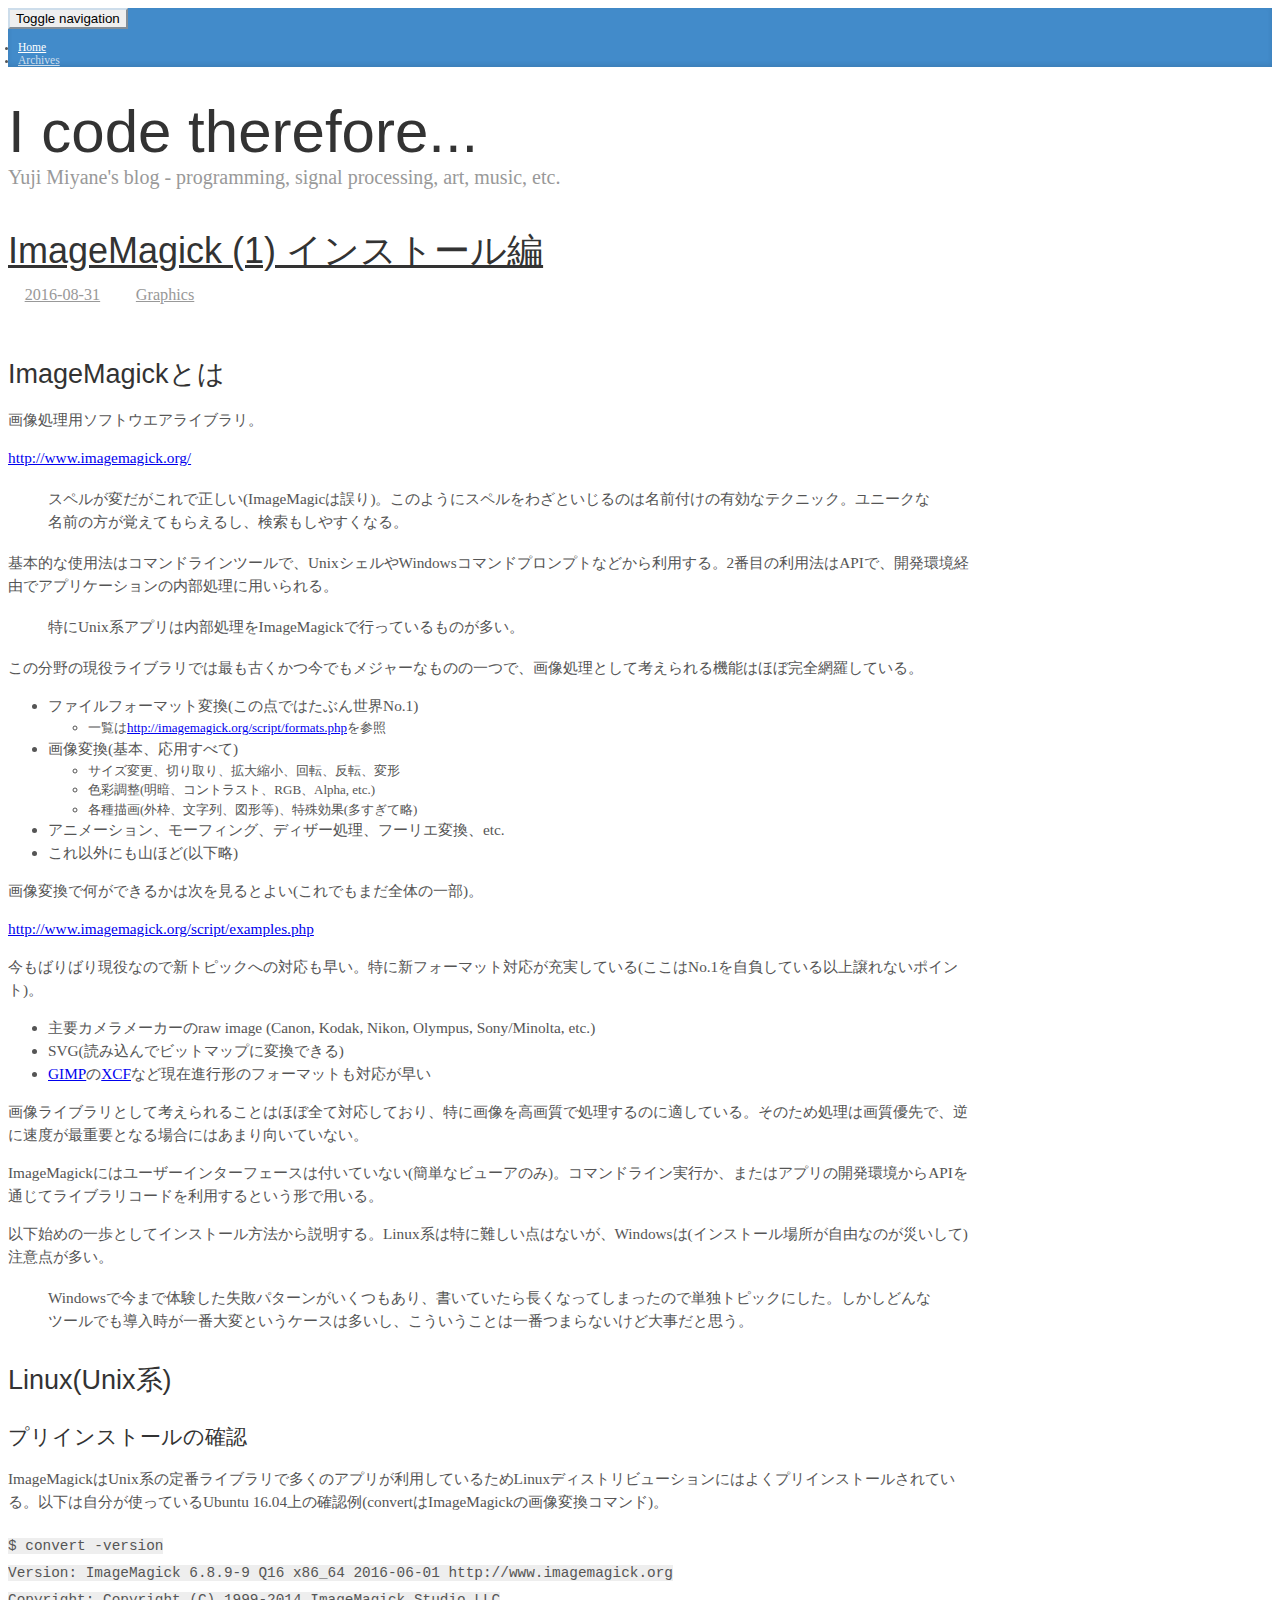
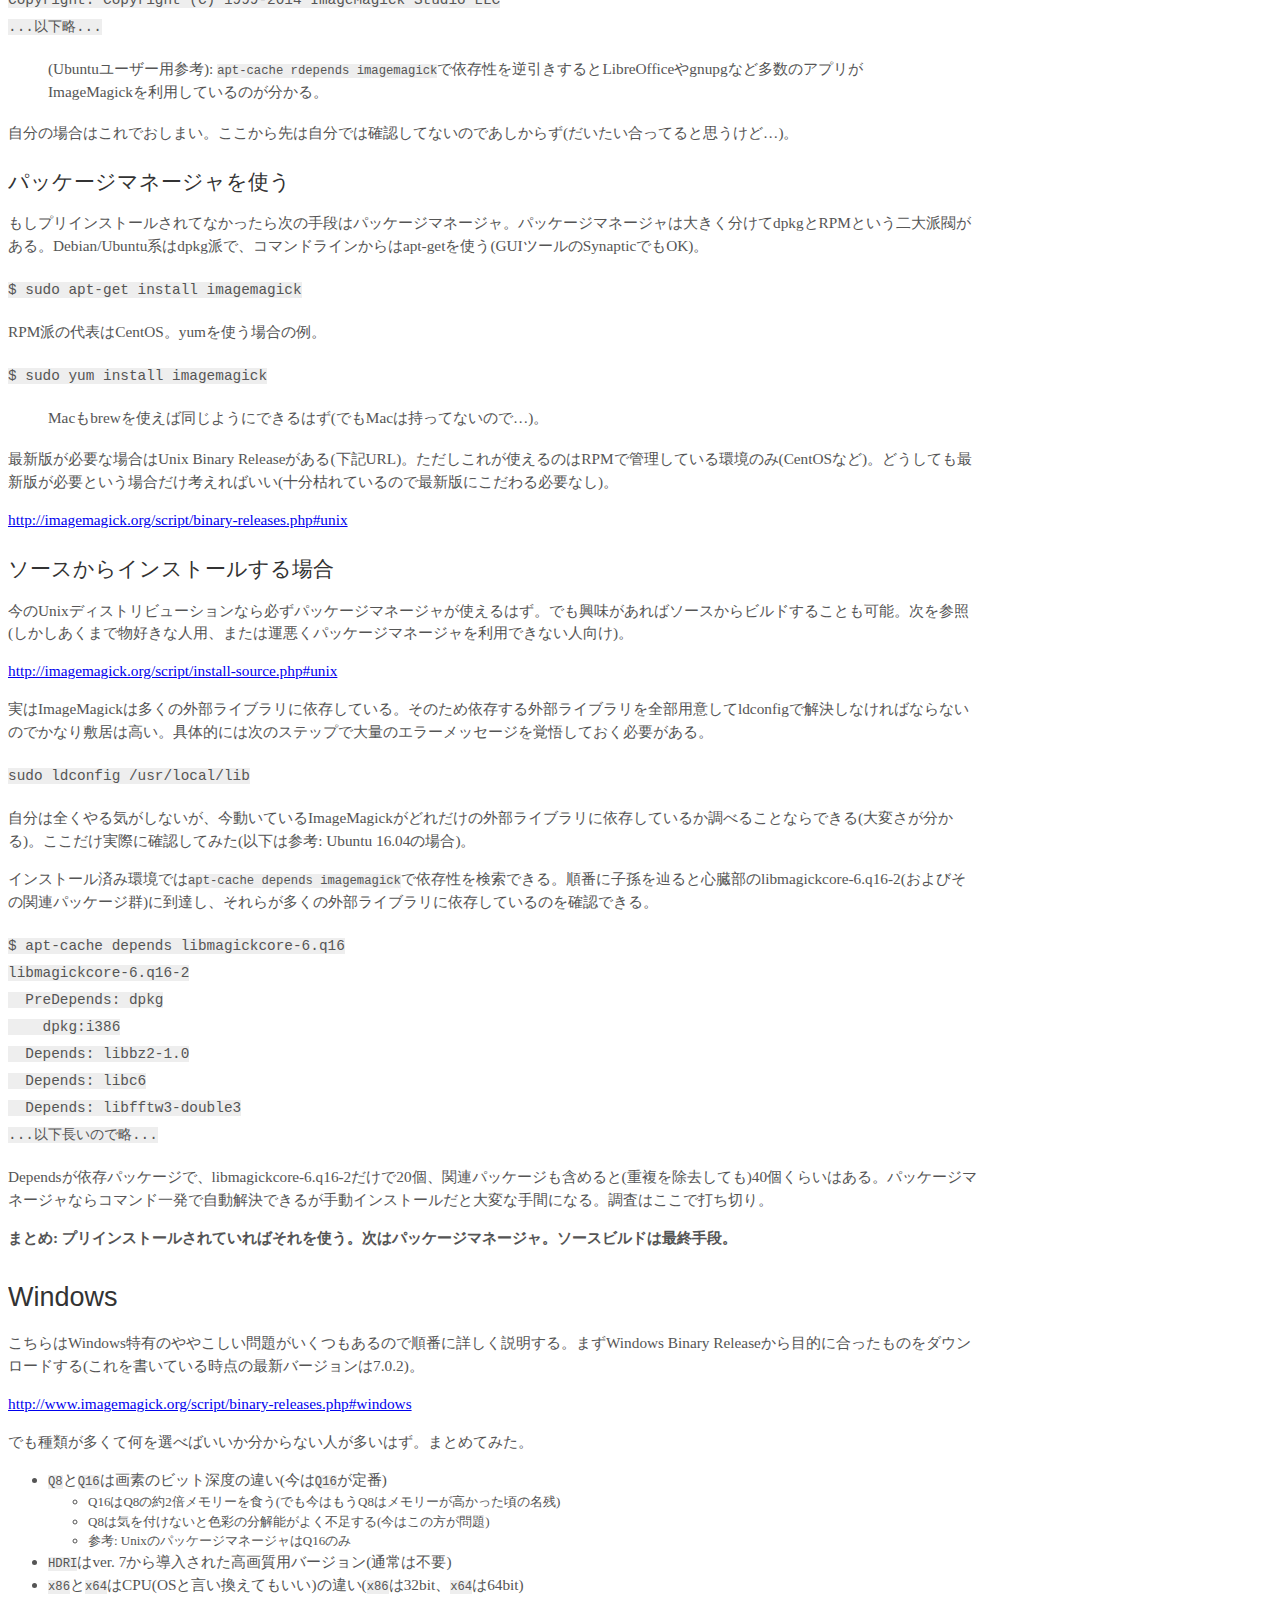
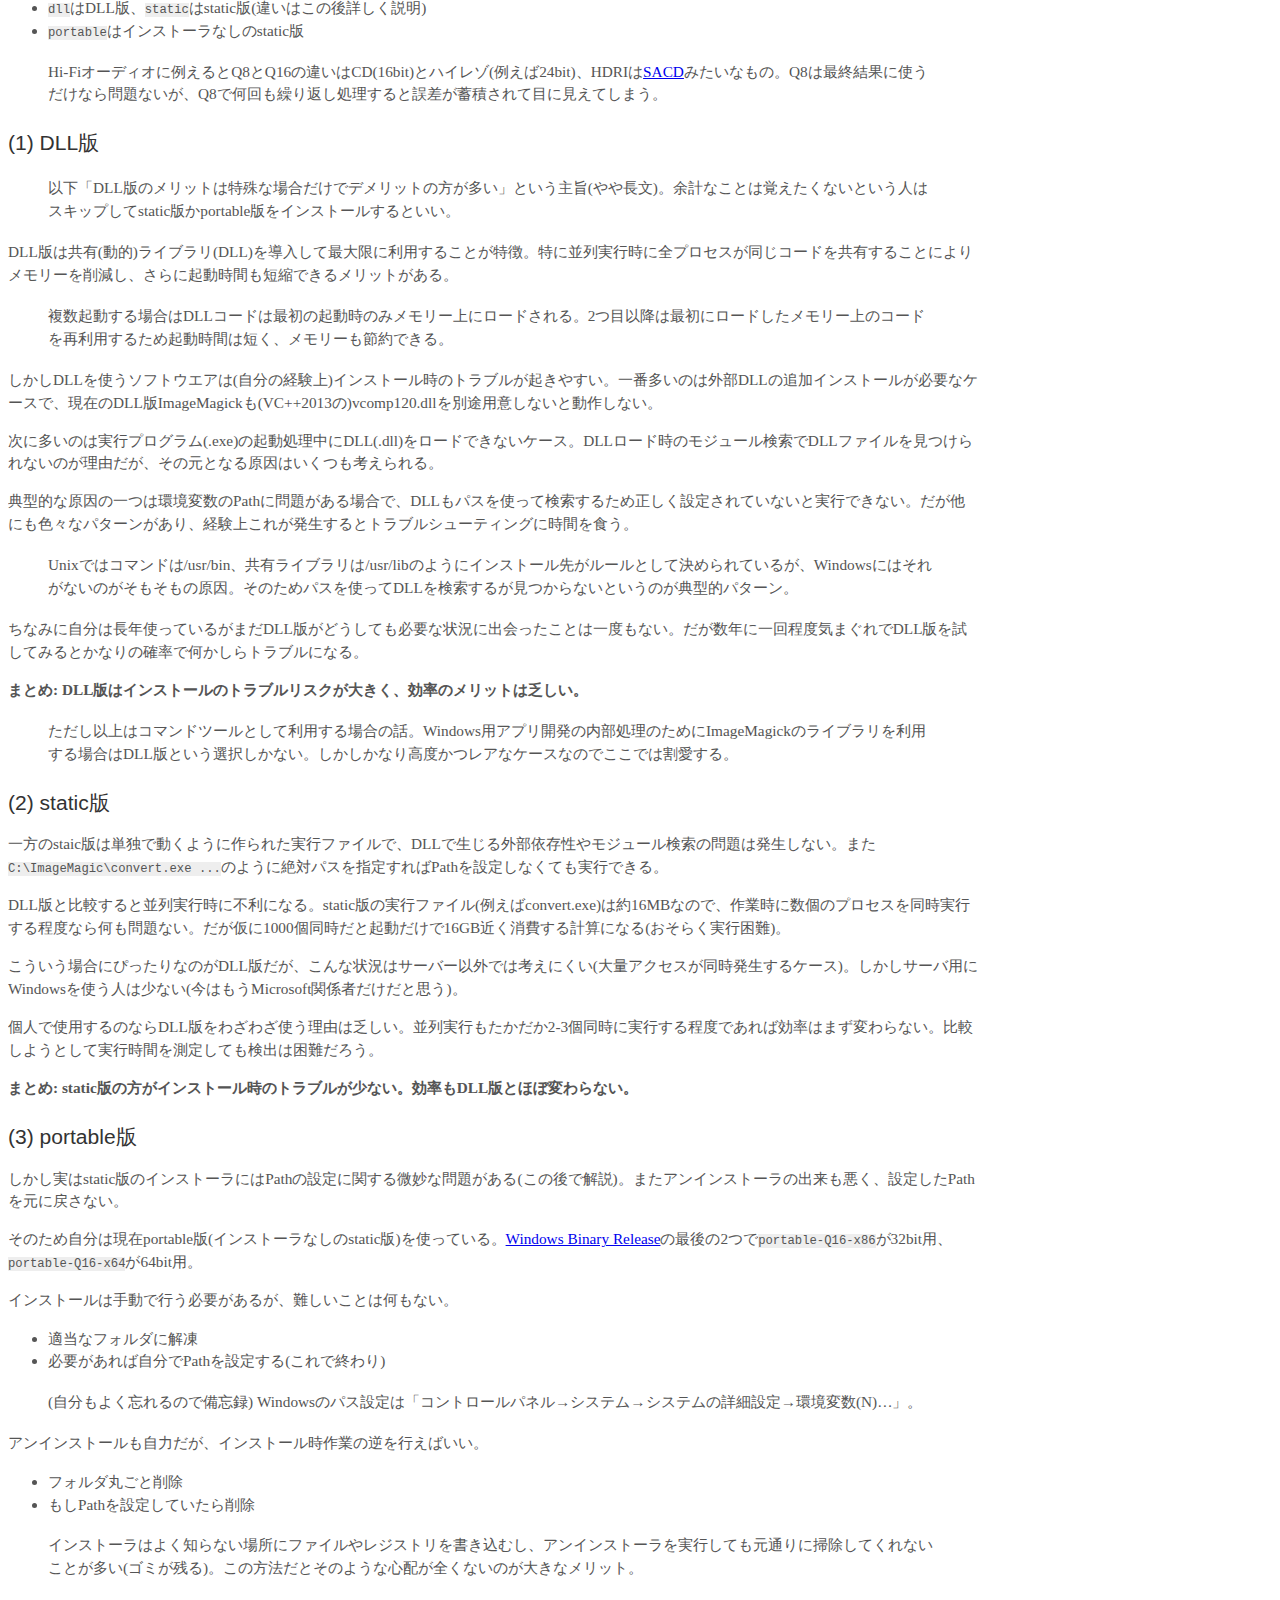
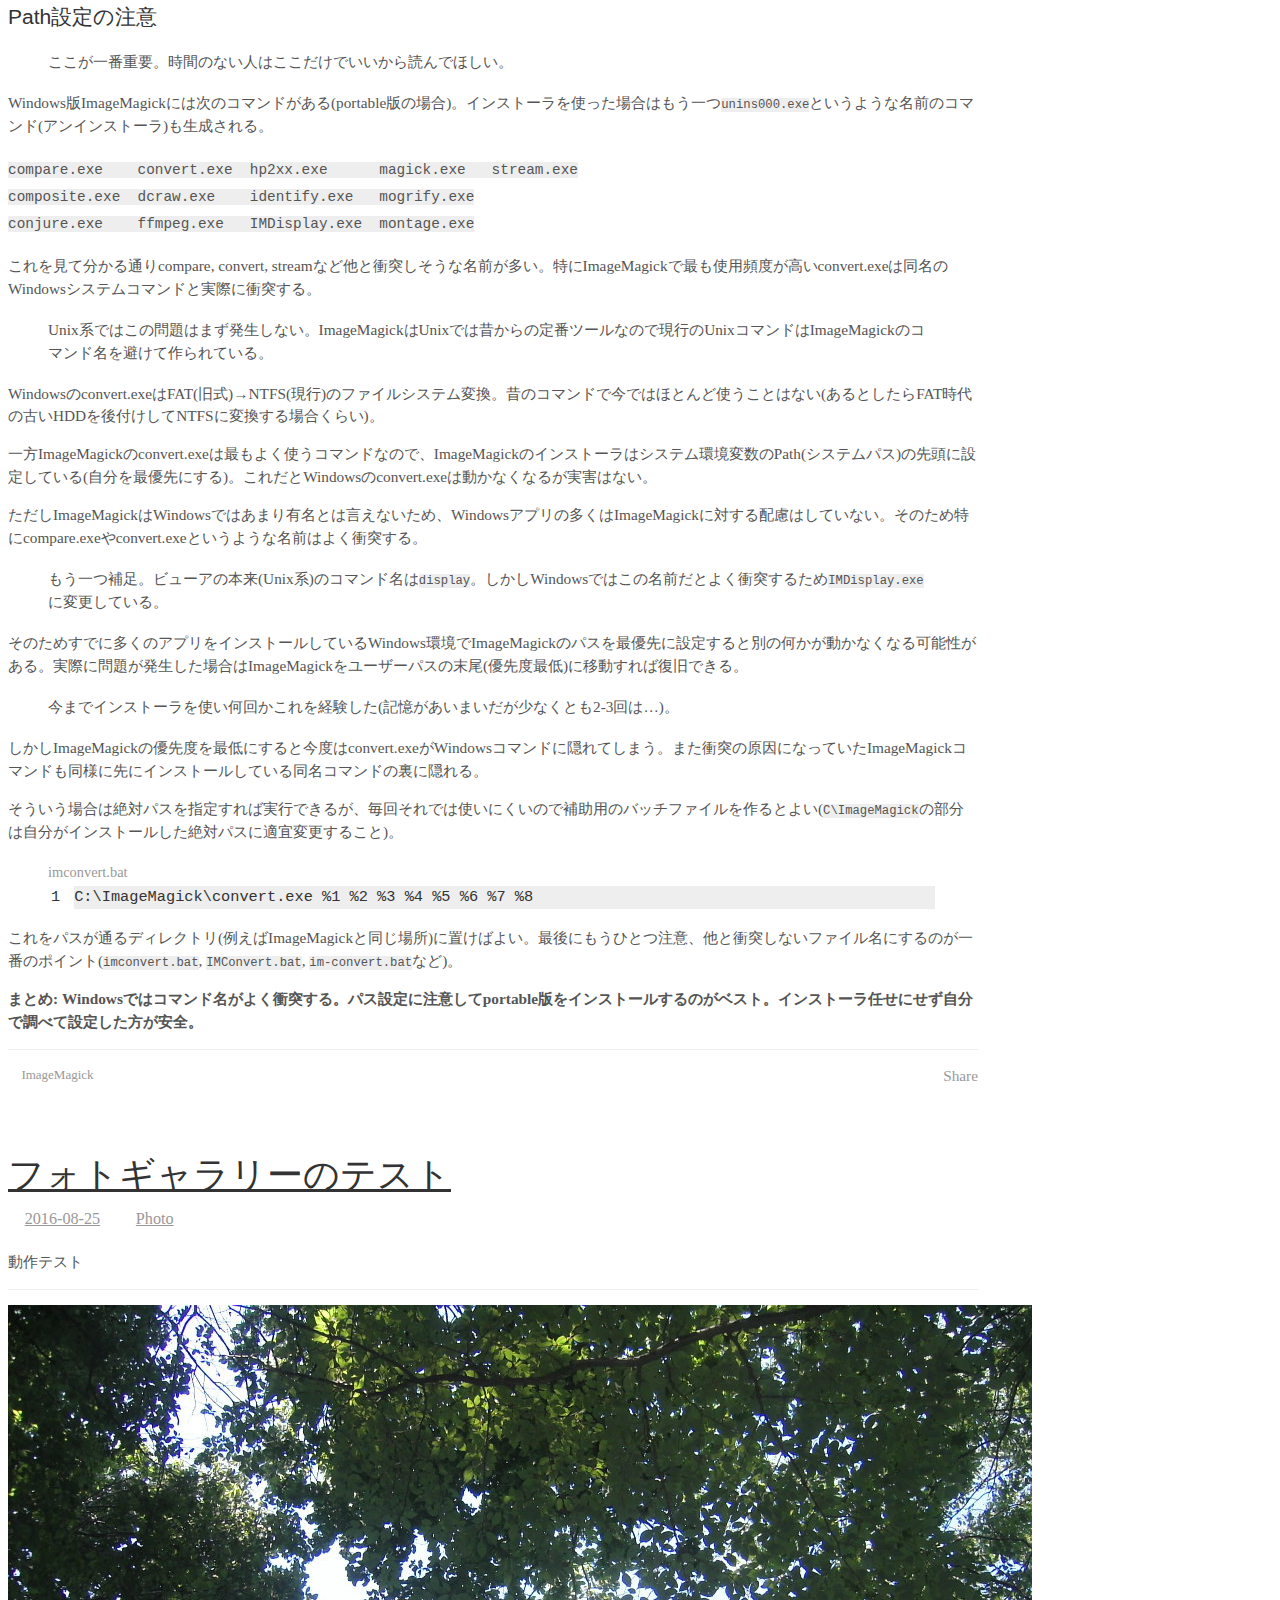
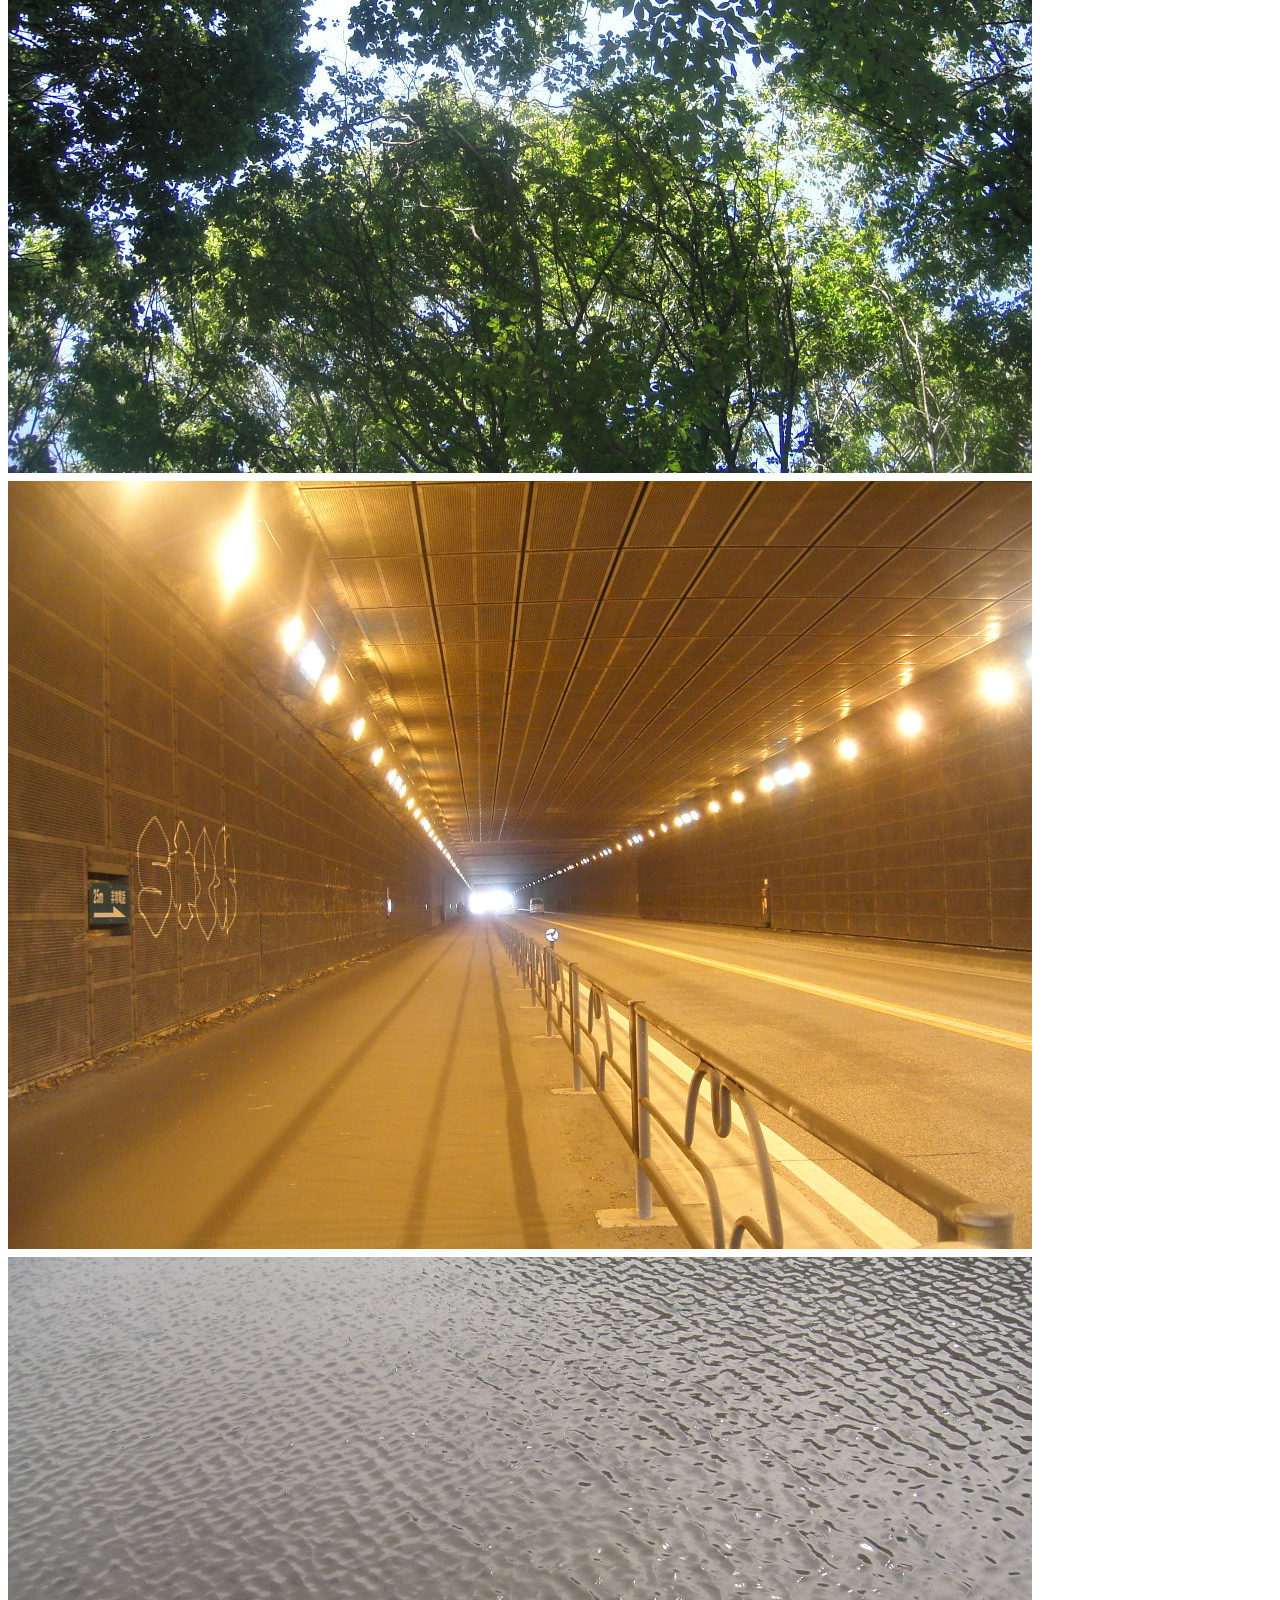
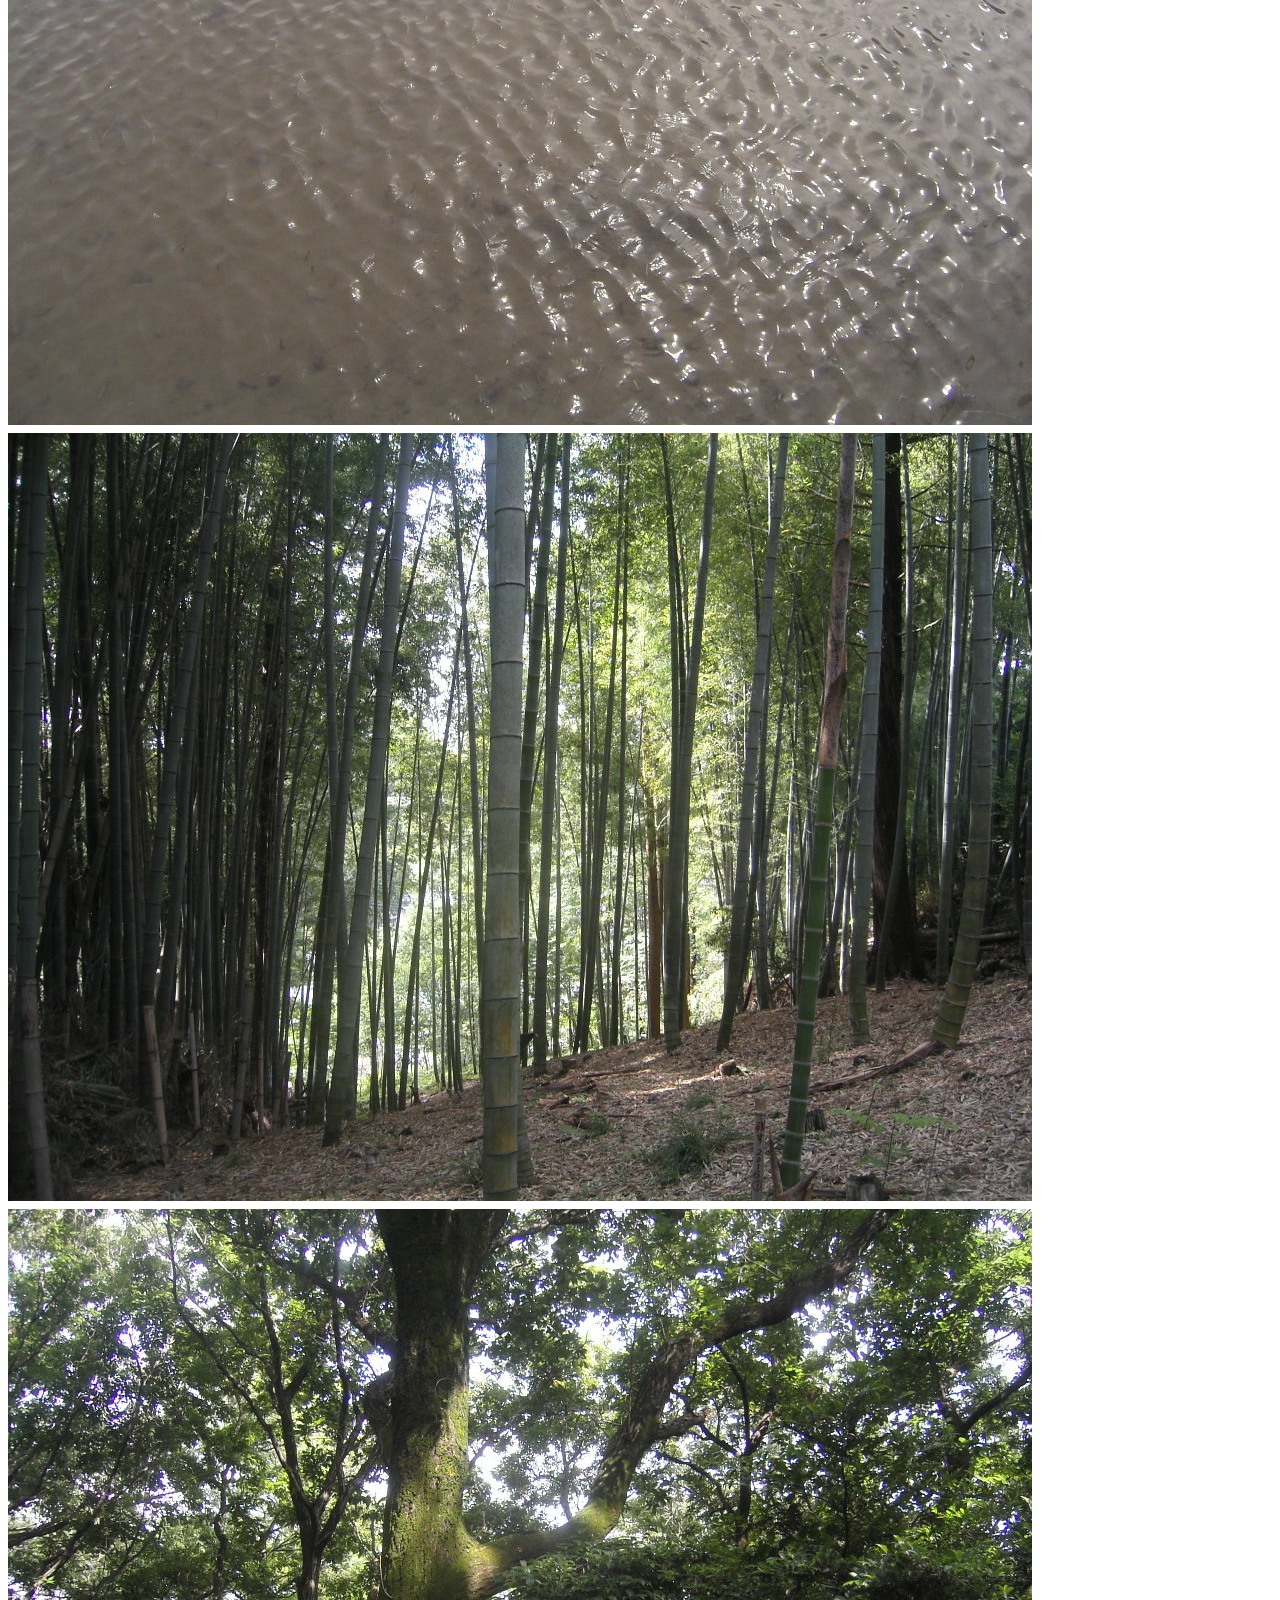
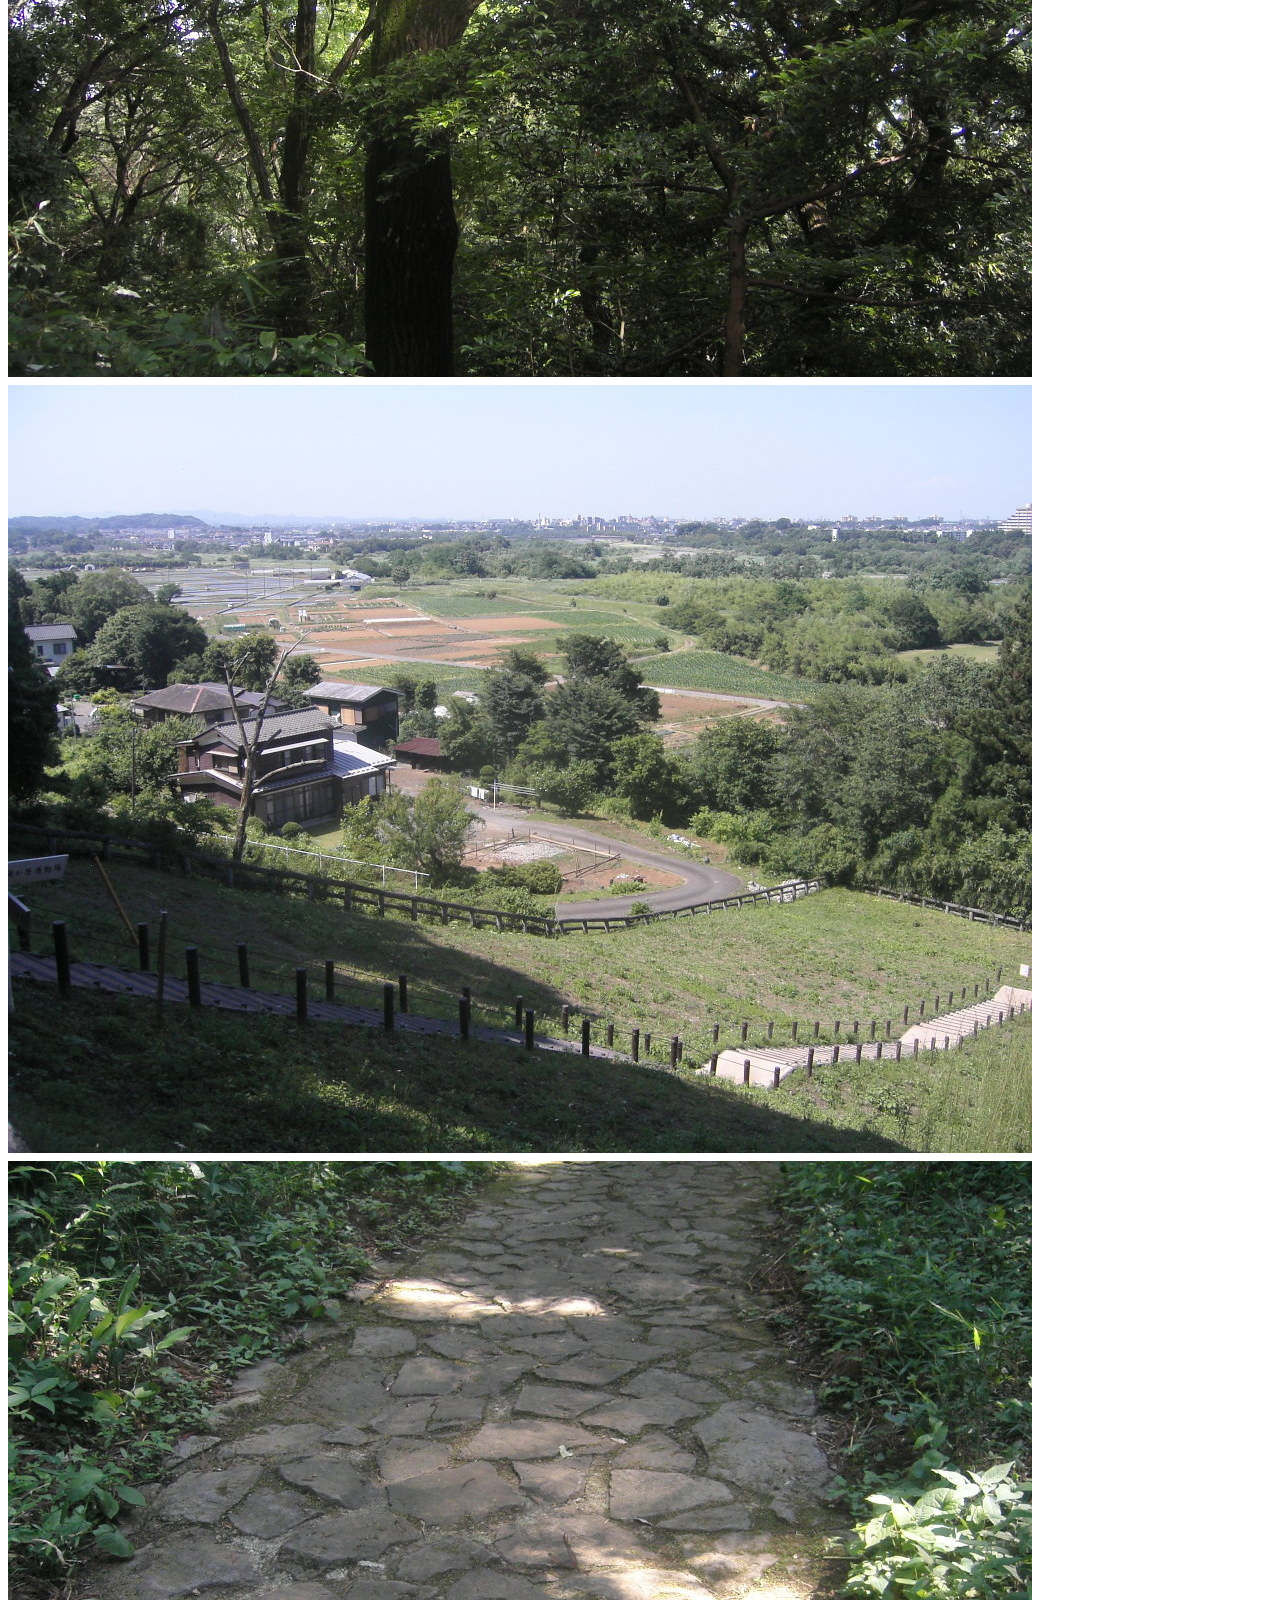
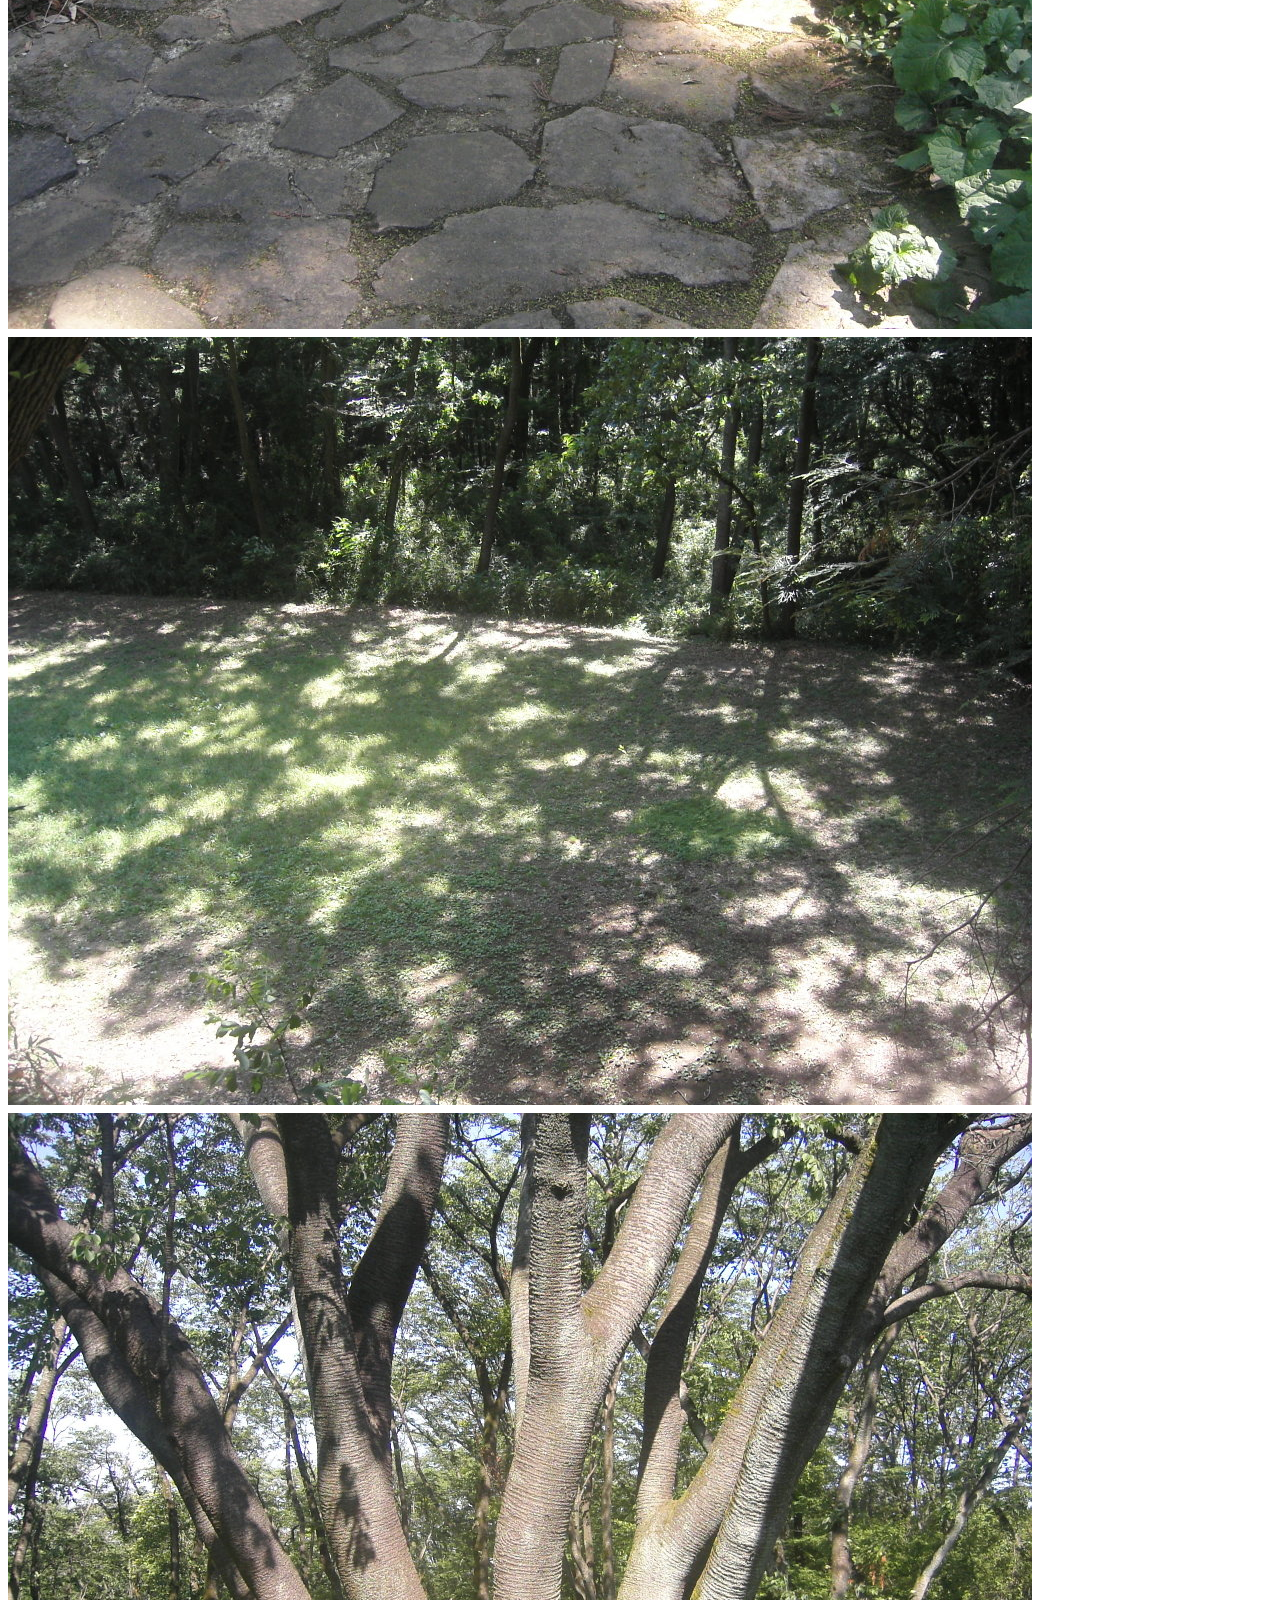
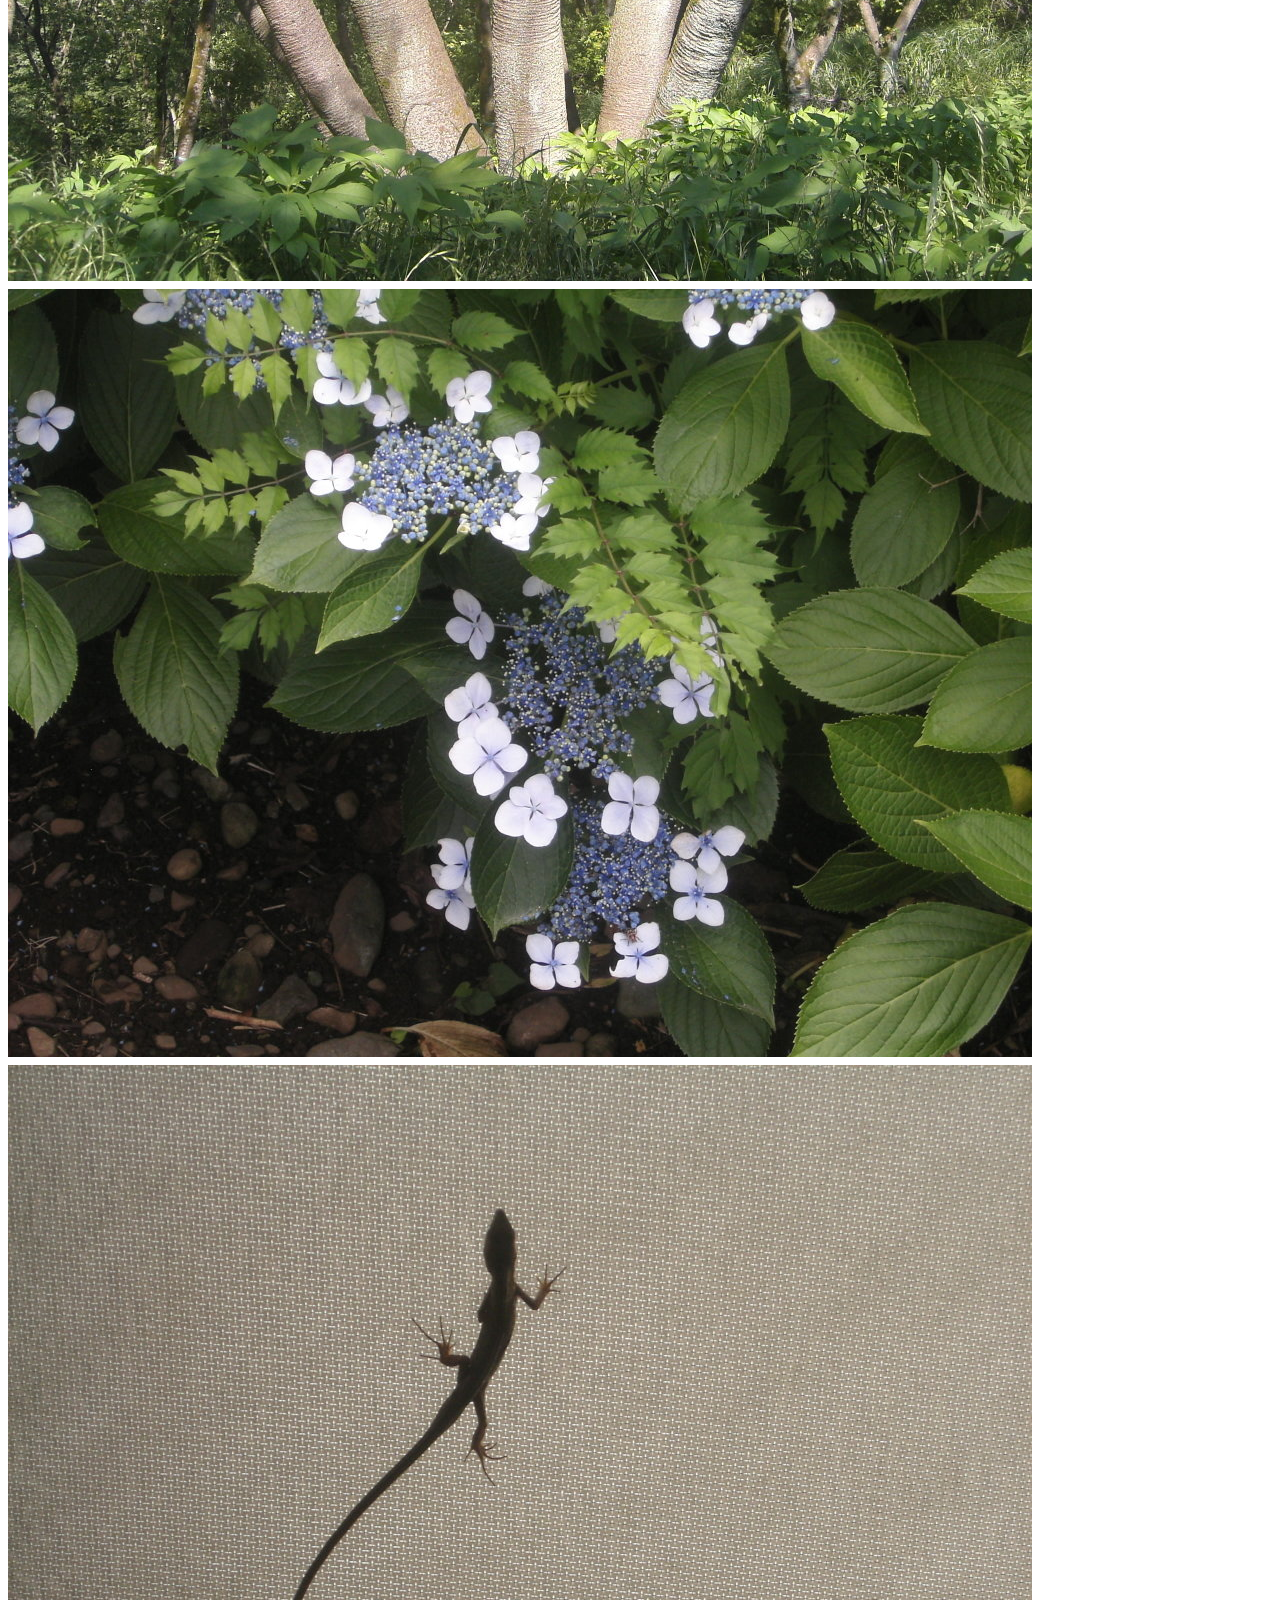
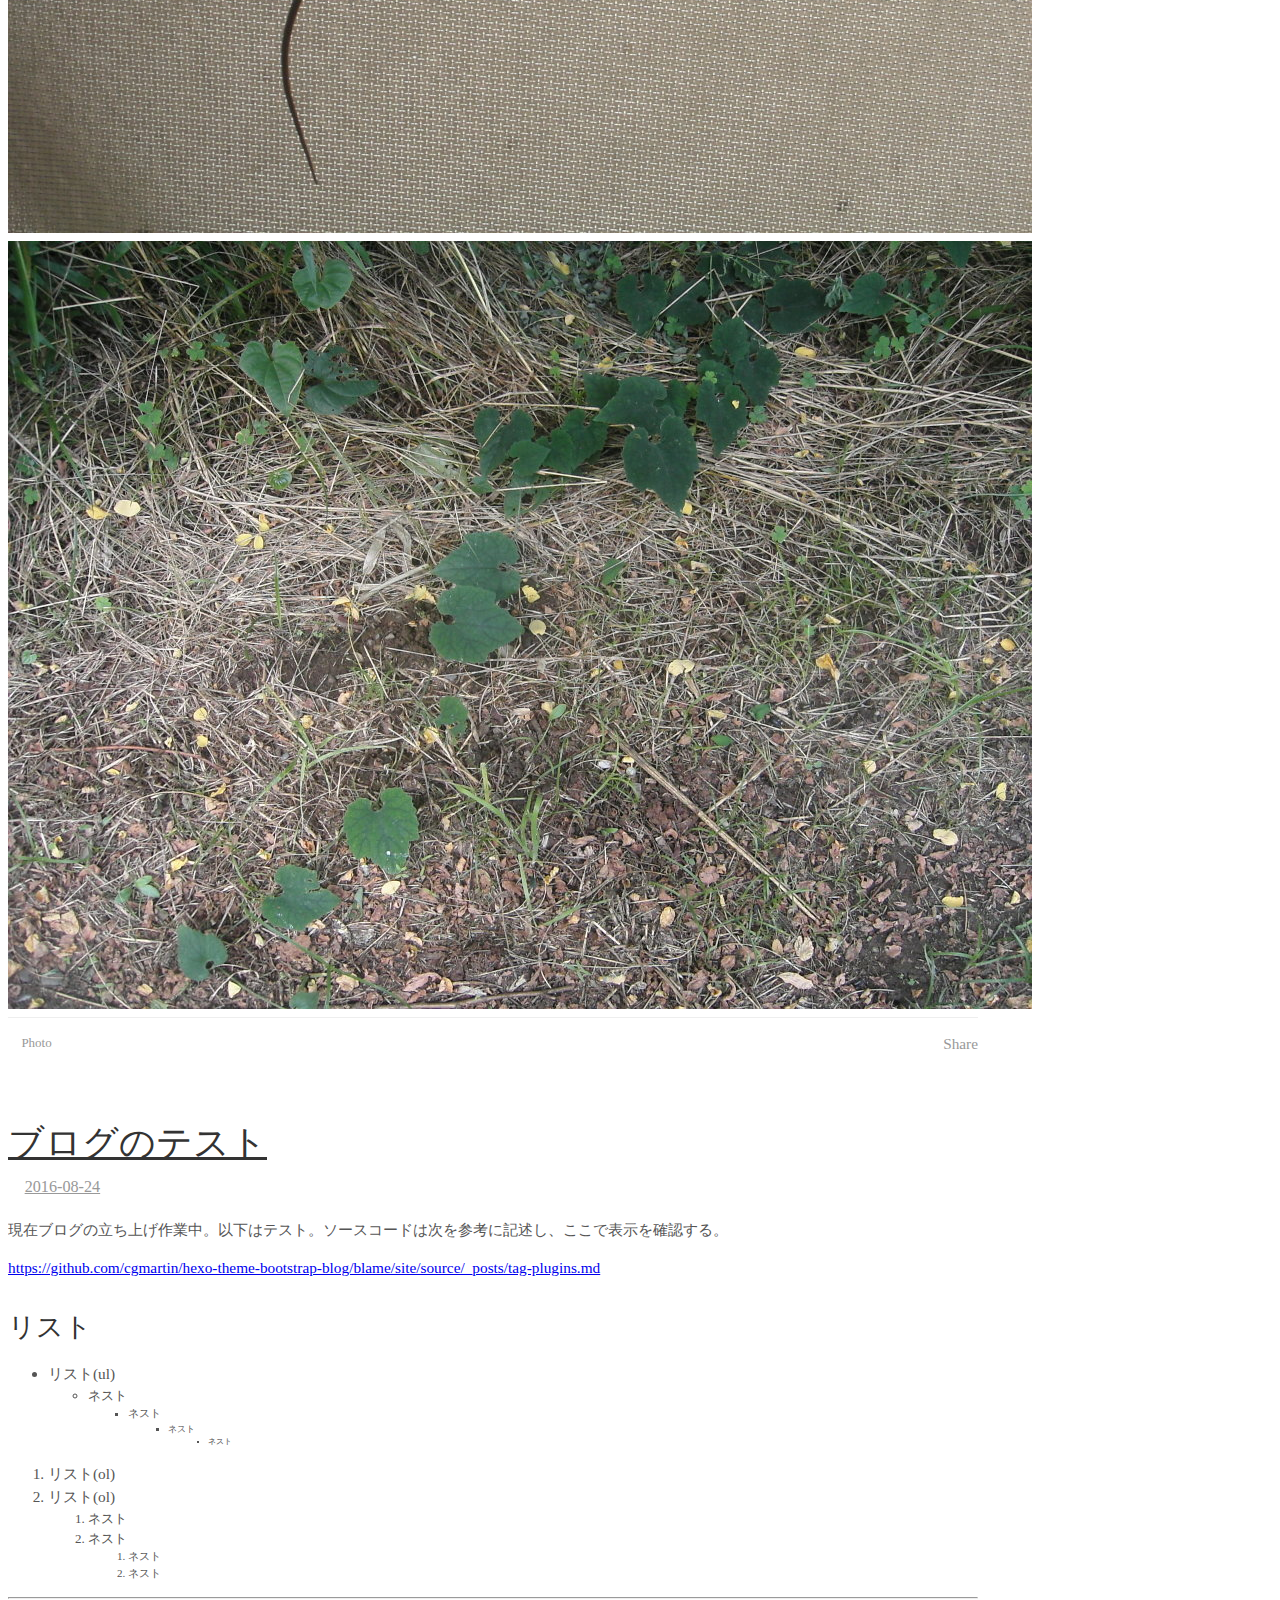
==== commit fd8a4441: "Site updated: 2016-09-20 13:10:13" ====
--- a/index.html
+++ b/index.html
@@ -8,7 +8,7 @@
   <meta name="description" content="Blog by Yuji Miyane">
 <meta property="og:type" content="website">
 <meta property="og:title" content="I code therefore...">
-<meta property="og:url" content="http://higuma.github.io/index.html">
+<meta property="og:url" content="https://higuma.github.io/index.html">
 <meta property="og:site_name" content="I code therefore...">
 <meta property="og:description" content="Blog by Yuji Miyane">
 <meta name="twitter:card" content="summary">
@@ -76,7 +76,7 @@
     <div class="blog-header">
   <h1 class="blog-title">I code therefore...</h1>
   
-    <p class="lead blog-description">programming, signal processing, art, music, etc.</p>
+    <p class="lead blog-description">Yuji Miyane&#39;s blog - programming, signal processing, art, music, etc.</p>
   
 </div>
 
@@ -90,7 +90,7 @@
     
   
     <h1 itemprop="name">
-      <a class="article-title" href="/2016/08/31/imagemagick-1/">ImageMagick(1:インストール編)</a>
+      <a class="article-title" href="/2016/08/31/imagemagick-1/">ImageMagick (1) インストール編</a>
     </h1>
   
 
@@ -117,39 +117,42 @@
         <h2 id="ImageMagickとは"><a href="#ImageMagickとは" class="headerlink" title="ImageMagickとは"></a>ImageMagickとは</h2><p>画像処理用ソフトウエアライブラリ。</p>
 <p><a href="http://www.imagemagick.org/" target="_blank" rel="external">http://www.imagemagick.org/</a></p>
 <blockquote>
-<p>スペルが変だがこれで正しい(ImageMagicではない)。</p>
-</blockquote>
-<p>基本的な使用法はコマンドラインツールで、UnixシェルやWindowsコマンドプロンプトなどから利用する。もう一つの利用法はライブラリで、開発環境経由でアプリケーションの内部処理に用いられる。</p>
+<p>スペルが変だがこれで正しい(ImageMagicは誤り)。このようにスペルをわざといじるのは名前付けの有効なテクニック。ユニークな名前の方が覚えてもらえるし、検索もしやすくなる。</p>
+</blockquote>
+<p>基本的な使用法はコマンドラインツールで、UnixシェルやWindowsコマンドプロンプトなどから利用する。2番目の利用法はAPIで、開発環境経由でアプリケーションの内部処理に用いられる。</p>
 <blockquote>
 <p>特にUnix系アプリは内部処理をImageMagickで行っているものが多い。</p>
 </blockquote>
-<p>この分野の現役ライブラリでは最も古くかつ今でもメジャーなもので、画像処理として考えられる機能はほぼ全て網羅している(以下<a href="https://en.wikipedia.org/wiki/ImageMagick#Features_and_capabilities" target="_blank" rel="external">Wikipedia(英語版)</a>を元に噛み砕いて要約)。</p>
+<p>この分野の現役ライブラリでは最も古くかつ今でもメジャーなものの一つで、画像処理として考えられる機能はほぼ完全網羅している。</p>
 <ul>
-<li>ファイル形式変換<ul>
-<li>現行主要フォーマットは完全対応、マイナーフォーマットもほぼ網羅</li>
-<li>新しいフォーマット(例えば<a href="https://www.gimp.org/" target="_blank" rel="external">GIMP</a>の<a href="https://en.wikipedia.org/wiki/XCF_(file_format" target="_blank" rel="external">XCF</a>)への対応も早い</li>
-</ul>
-</li>
-<li>画像変換<ul>
+<li>ファイルフォーマット変換(この点ではたぶん世界No.1)<ul>
+<li>一覧は<a href="http://imagemagick.org/script/formats.php" target="_blank" rel="external">http://imagemagick.org/script/formats.php</a>を参照</li>
+</ul>
+</li>
+<li>画像変換(基本、応用すべて)<ul>
 <li>サイズ変更、切り取り、拡大縮小、回転、反転、変形</li>
 <li>色彩調整(明暗、コントラスト、RGB、Alpha, etc.)</li>
-<li>ぼかし、境界強調</li>
-<li>各種描画(外枠、文字列、図形等)</li>
-<li>特殊効果(たくさんあるので略)</li>
-</ul>
-</li>
-<li>アニメーション、モーフィング</li>
-<li>カラー量子化、ディザー処理、フーリエ変換</li>
-<li>これ以外にも山ほどある(以下略)</li>
-</ul>
-<p>使用例は次が詳しい。これを見れば画像処理として考えられることはほぼコンプリートしているのが分かると思う。</p>
-<p><a href="http://www.imagemagick.org/Usage/" target="_blank" rel="external">http://www.imagemagick.org/Usage/</a></p>
-<blockquote>
-<p>(参考) 要約和訳: <a href="http://qiita.com/mtakizawa/items/a74bd91f7b3835976461" target="_blank" rel="external">http://qiita.com/mtakizawa/items/a74bd91f7b3835976461</a></p>
-</blockquote>
-<p>ImageMagick自体にはユーザーインターフェースは付いていない(簡単なビューアのみ)。コマンドラインから実行するか、またはアプリの開発環境からライブラリを内部処理用に利用するという形で用いる。</p>
-<p>以下始めの一歩としてインストール方法から説明する。Linux系は特に難しい点はないが、Windowsは(インストール場所が自由なのが災いして)色々な注意点がたくさんある(そのせいで長くなってしまったので単独トピックにする)。</p>
-<h2 id="Linux-Unix系"><a href="#Linux-Unix系" class="headerlink" title="Linux(Unix系)"></a>Linux(Unix系)</h2><p>ImageMagickはUnix系の定番ライブラリで多くのアプリから利用されている。そのためLinuxディストリビューションにはプリインストールされていることが多い。次はUbuntu 16.04上の確認例(convertはImageMagickの画像変換コマンド)。</p>
+<li>各種描画(外枠、文字列、図形等)、特殊効果(多すぎて略)</li>
+</ul>
+</li>
+<li>アニメーション、モーフィング、ディザー処理、フーリエ変換、etc.</li>
+<li>これ以外にも山ほど(以下略)</li>
+</ul>
+<p>画像変換で何ができるかは次を見るとよい(これでもまだ全体の一部)。</p>
+<p><a href="http://www.imagemagick.org/script/examples.php" target="_blank" rel="external">http://www.imagemagick.org/script/examples.php</a></p>
+<p>今もばりばり現役なので新トピックへの対応も早い。特に新フォーマット対応が充実している(ここはNo.1を自負している以上譲れないポイント)。</p>
+<ul>
+<li>主要カメラメーカーのraw image (Canon, Kodak, Nikon, Olympus, Sony/Minolta, etc.)</li>
+<li>SVG(読み込んでビットマップに変換できる)</li>
+<li><a href="http://www.gimp.org/" target="_blank" rel="external">GIMP</a>の<a href="https://ja.wikipedia.org/wiki/XCF" target="_blank" rel="external">XCF</a>など現在進行形のフォーマットも対応が早い</li>
+</ul>
+<p>画像ライブラリとして考えられることはほぼ全て対応しており、特に画像を高画質で処理するのに適している。そのため処理は画質優先で、逆に速度が最重要となる場合にはあまり向いていない。</p>
+<p>ImageMagickにはユーザーインターフェースは付いていない(簡単なビューアのみ)。コマンドライン実行か、またはアプリの開発環境からAPIを通じてライブラリコードを利用するという形で用いる。</p>
+<p>以下始めの一歩としてインストール方法から説明する。Linux系は特に難しい点はないが、Windowsは(インストール場所が自由なのが災いして)注意点が多い。</p>
+<blockquote>
+<p>Windowsで今まで体験した失敗パターンがいくつもあり、書いていたら長くなってしまったので単独トピックにした。しかしどんなツールでも導入時が一番大変というケースは多いし、こういうことは一番つまらないけど大事だと思う。</p>
+</blockquote>
+<h2 id="Linux-Unix系"><a href="#Linux-Unix系" class="headerlink" title="Linux(Unix系)"></a>Linux(Unix系)</h2><h3 id="プリインストールの確認"><a href="#プリインストールの確認" class="headerlink" title="プリインストールの確認"></a>プリインストールの確認</h3><p>ImageMagickはUnix系の定番ライブラリで多くのアプリが利用しているためLinuxディストリビューションにはよくプリインストールされている。以下は自分が使っているUbuntu 16.04上の確認例(convertはImageMagickの画像変換コマンド)。</p>
 <pre><code>$ convert -version
 Version: ImageMagick 6.8.9-9 Q16 x86_64 2016-06-01 http://www.imagemagick.org
 Copyright: Copyright (C) 1999-2014 ImageMagick Studio LLC
@@ -157,54 +160,73 @@
 </code></pre><blockquote>
 <p>(Ubuntuユーザー用参考): <code>apt-cache rdepends imagemagick</code>で依存性を逆引きするとLibreOfficeやgnupgなど多数のアプリがImageMagickを利用しているのが分かる。</p>
 </blockquote>
-<p>もし入っていなくてもパッケージマネージャを使える環境であれは簡単にインストールできる。Ubuntu(やその祖先のDebian)系ディストリビューションはapt-getを用いる。</p>
+<p>自分の場合はこれでおしまい。ここから先は自分では確認してないのであしからず(だいたい合ってると思うけど…)。</p>
+<h3 id="パッケージマネージャを使う"><a href="#パッケージマネージャを使う" class="headerlink" title="パッケージマネージャを使う"></a>パッケージマネージャを使う</h3><p>もしプリインストールされてなかったら次の手段はパッケージマネージャ。パッケージマネージャは大きく分けてdpkgとRPMという二大派閥がある。Debian/Ubuntu系はdpkg派で、コマンドラインからはapt-getを使う(GUIツールのSynapticでもOK)。</p>
 <pre><code>$ sudo apt-get install imagemagick
+</code></pre><p>RPM派の代表はCentOS。yumを使う場合の例。</p>
+<pre><code>$ sudo yum install imagemagick
 </code></pre><blockquote>
-<p>Macは持ってないがbrewを使えば同じようにできるはず(必要な人は自分で検索して調べてね)。</p>
-</blockquote>
-<p>興味がある人はソースからインストールしてもいい(よい学習教材にもなる)。次に書いてある通り行えばできる(丁寧な説明なのでまず失敗しないはず)。パッケージマネージャ(aptやHomebrew等)を利用できない場合もこの方法でインストールできる。</p>
+<p>Macもbrewを使えば同じようにできるはず(でもMacは持ってないので…)。</p>
+</blockquote>
+<p>最新版が必要な場合はUnix Binary Releaseがある(下記URL)。ただしこれが使えるのはRPMで管理している環境のみ(CentOSなど)。どうしても最新版が必要という場合だけ考えればいい(十分枯れているので最新版にこだわる必要なし)。</p>
+<p><a href="http://imagemagick.org/script/binary-releases.php#unix" target="_blank" rel="external">http://imagemagick.org/script/binary-releases.php#unix</a></p>
+<h3 id="ソースからインストールする場合"><a href="#ソースからインストールする場合" class="headerlink" title="ソースからインストールする場合"></a>ソースからインストールする場合</h3><p>今のUnixディストリビューションなら必ずパッケージマネージャが使えるはず。でも興味があればソースからビルドすることも可能。次を参照(しかしあくまで物好きな人用、または運悪くパッケージマネージャを利用できない人向け)。</p>
 <p><a href="http://imagemagick.org/script/install-source.php#unix" target="_blank" rel="external">http://imagemagick.org/script/install-source.php#unix</a></p>
+<p>実はImageMagickは多くの外部ライブラリに依存している。そのため依存する外部ライブラリを全部用意してldconfigで解決しなければならないのでかなり敷居は高い。具体的には次のステップで大量のエラーメッセージを覚悟しておく必要がある。</p>
+<pre><code>sudo ldconfig /usr/local/lib
+</code></pre><p>自分は全くやる気がしないが、今動いているImageMagickがどれだけの外部ライブラリに依存しているか調べることならできる(大変さが分かる)。ここだけ実際に確認してみた(以下は参考: Ubuntu 16.04の場合)。</p>
+<p>インストール済み環境では<code>apt-cache depends imagemagick</code>で依存性を検索できる。順番に子孫を辿ると心臓部のlibmagickcore-6.q16-2(およびその関連パッケージ群)に到達し、それらが多くの外部ライブラリに依存しているのを確認できる。</p>
+<pre><code>$ apt-cache depends libmagickcore-6.q16
+libmagickcore-6.q16-2
+  PreDepends: dpkg
+    dpkg:i386
+  Depends: libbz2-1.0
+  Depends: libc6
+  Depends: libfftw3-double3
+...以下長いので略...
+</code></pre><p>Dependsが依存パッケージで、libmagickcore-6.q16-2だけで20個、関連パッケージも含めると(重複を除去しても)40個くらいはある。パッケージマネージャならコマンド一発で自動解決できるが手動インストールだと大変な手間になる。調査はここで打ち切り。</p>
+<p><strong>まとめ: プリインストールされていればそれを使う。次はパッケージマネージャ。ソースビルドは最終手段。</strong></p>
 <h2 id="Windows"><a href="#Windows" class="headerlink" title="Windows"></a>Windows</h2><p>こちらはWindows特有のややこしい問題がいくつもあるので順番に詳しく説明する。まずWindows Binary Releaseから目的に合ったものをダウンロードする(これを書いている時点の最新バージョンは7.0.2)。</p>
 <p><a href="http://www.imagemagick.org/script/binary-releases.php#windows" target="_blank" rel="external">http://www.imagemagick.org/script/binary-releases.php#windows</a></p>
 <p>でも種類が多くて何を選べばいいか分からない人が多いはず。まとめてみた。</p>
 <ul>
 <li><code>Q8</code>と<code>Q16</code>は画素のビット深度の違い(今は<code>Q16</code>が定番)<ul>
-<li>Q16はQ8の約2倍メモリーを食う(でも今はQ8はメモリーが貴重だった頃の名残)</li>
+<li>Q16はQ8の約2倍メモリーを食う(でも今はもうQ8はメモリーが高かった頃の名残)</li>
 <li>Q8は気を付けないと色彩の分解能がよく不足する(今はこの方が問題)</li>
-<li>参考: 今はもうUnixのパッケージマネージャはQ16しか扱ってない</li>
-</ul>
-</li>
-<li><code>HDRI</code>は高画質処理用にカスタマイズした版(通常は不要)</li>
+<li>参考: UnixのパッケージマネージャはQ16のみ</li>
+</ul>
+</li>
+<li><code>HDRI</code>はver. 7から導入された高画質用バージョン(通常は不要)</li>
 <li><code>x86</code>と<code>x64</code>はCPU(OSと言い換えてもいい)の違い(<code>x86</code>は32bit、<code>x64</code>は64bit)</li>
 <li><code>dll</code>はDLL版、<code>static</code>はstatic版(違いはこの後詳しく説明)</li>
 <li><code>portable</code>はインストーラなしのstatic版</li>
 </ul>
 <blockquote>
-<p>Hi-Fiオーディオに例えるとQ8とQ16の違いはCD(16bit)とハイレゾ(例えば24bit)、HDRIは<a href="https://ja.wikipedia.org/wiki/Super_Audio_CD" target="_blank" rel="external">SACD</a>みたいなもの。Q8は最終結果に使うだけなら問題ないが、Q8で何回も繰り返し処理すると誤差が蓄積され見えてしまう。</p>
+<p>Hi-Fiオーディオに例えるとQ8とQ16の違いはCD(16bit)とハイレゾ(例えば24bit)、HDRIは<a href="https://ja.wikipedia.org/wiki/Super_Audio_CD" target="_blank" rel="external">SACD</a>みたいなもの。Q8は最終結果に使うだけなら問題ないが、Q8で何回も繰り返し処理すると誤差が蓄積されて目に見えてしまう。</p>
 </blockquote>
 <h3 id="1-DLL版"><a href="#1-DLL版" class="headerlink" title="(1) DLL版"></a>(1) DLL版</h3><blockquote>
 <p>以下「DLL版のメリットは特殊な場合だけでデメリットの方が多い」という主旨(やや長文)。余計なことは覚えたくないという人はスキップしてstatic版かportable版をインストールするといい。</p>
 </blockquote>
-<p>DLL版は共有可能なプログラムコード(DLL)を導入して最大限に利用することが特徴。この方式は並列実行時に全プロセスが同じコードメモリーを共有することによりメモリーを削減し起動時間を短縮できるメリットがある。</p>
+<p>DLL版は共有(動的)ライブラリ(DLL)を導入して最大限に利用することが特徴。特に並列実行時に全プロセスが同じコードを共有することによりメモリーを削減し、さらに起動時間も短縮できるメリットがある。</p>
 <blockquote>
 <p>複数起動する場合はDLLコードは最初の起動時のみメモリー上にロードされる。2つ目以降は最初にロードしたメモリー上のコードを再利用するため起動時間は短く、メモリーも節約できる。</p>
 </blockquote>
 <p>しかしDLLを使うソフトウエアは(自分の経験上)インストール時のトラブルが起きやすい。一番多いのは外部DLLの追加インストールが必要なケースで、現在のDLL版ImageMagickも(VC++2013の)vcomp120.dllを別途用意しないと動作しない。</p>
 <p>次に多いのは実行プログラム(.exe)の起動処理中にDLL(.dll)をロードできないケース。DLLロード時のモジュール検索でDLLファイルを見つけられないのが理由だが、その元となる原因はいくつも考えられる。</p>
-<p>典型的な原因の一つは環境変数のPathに問題がある場合で、DLLもパスを使って検索するため正しく設定されていないと実行できない。だが他にも色々なパターンがあり、経験上これが発生するとトラブルシューティングに時間を食うことが多い。</p>
+<p>典型的な原因の一つは環境変数のPathに問題がある場合で、DLLもパスを使って検索するため正しく設定されていないと実行できない。だが他にも色々なパターンがあり、経験上これが発生するとトラブルシューティングに時間を食う。</p>
 <blockquote>
 <p>Unixではコマンドは/usr/bin、共有ライブラリは/usr/libのようにインストール先がルールとして決められているが、Windowsにはそれがないのがそもそもの原因。そのためパスを使ってDLLを検索するが見つからないというのが典型的パターン。</p>
 </blockquote>
-<p>ちなみに自分は長年使っているがまだDLL版でなければという状況に出会ったことは一度もない。だが数年に一回程度気まぐれでDLL版を試してみるとかなりの確率で何かしらトラブルになる。</p>
+<p>ちなみに自分は長年使っているがまだDLL版がどうしても必要な状況に出会ったことは一度もない。だが数年に一回程度気まぐれでDLL版を試してみるとかなりの確率で何かしらトラブルになる。</p>
 <p><strong>まとめ: DLL版はインストールのトラブルリスクが大きく、効率のメリットは乏しい。</strong></p>
 <blockquote>
-<p>ただし以上はコマンドツールとして利用する場合の話。Windows用アプリ開発の内部処理のためにImageMagickのライブラリを利用する場合はDLL版という選択しかない。しかしかなり高度なケースなのでここでは割愛する。</p>
+<p>ただし以上はコマンドツールとして利用する場合の話。Windows用アプリ開発の内部処理のためにImageMagickのライブラリを利用する場合はDLL版という選択しかない。しかしかなり高度かつレアなケースなのでここでは割愛する。</p>
 </blockquote>
 <h3 id="2-static版"><a href="#2-static版" class="headerlink" title="(2) static版"></a>(2) static版</h3><p>一方のstaic版は単独で動くように作られた実行ファイルで、DLLで生じる外部依存性やモジュール検索の問題は発生しない。また<code>C:\ImageMagic\convert.exe ...</code>のように絶対パスを指定すればPathを設定しなくても実行できる。</p>
 <p>DLL版と比較すると並列実行時に不利になる。static版の実行ファイル(例えばconvert.exe)は約16MBなので、作業時に数個のプロセスを同時実行する程度なら何も問題ない。だが仮に1000個同時だと起動だけで16GB近く消費する計算になる(おそらく実行困難)。</p>
 <p>こういう場合にぴったりなのがDLL版だが、こんな状況はサーバー以外では考えにくい(大量アクセスが同時発生するケース)。しかしサーバ用にWindowsを使う人は少ない(今はもうMicrosoft関係者だけだと思う)。</p>
 <p>個人で使用するのならDLL版をわざわざ使う理由は乏しい。並列実行もたかだか2-3個同時に実行する程度であれば効率はまず変わらない。比較しようとして実行時間を測定しても検出は困難だろう。</p>
-<p><strong>まとめ: static版の方がインストール時のトラブルが少なく、効率もDLL版とほぼ変わらない。</strong></p>
+<p><strong>まとめ: static版の方がインストール時のトラブルが少ない。効率もDLL版とほぼ変わらない。</strong></p>
 <h3 id="3-portable版"><a href="#3-portable版" class="headerlink" title="(3) portable版"></a>(3) portable版</h3><p>しかし実はstatic版のインストーラにはPathの設定に関する微妙な問題がある(この後で解説)。またアンインストーラの出来も悪く、設定したPathを元に戻さない。</p>
 <p>そのため自分は現在portable版(インストーラなしのstatic版)を使っている。<a href="http://www.imagemagick.org/script/binary-releases.php#windows" target="_blank" rel="external">Windows Binary Release</a>の最後の2つで<code>portable-Q16-x86</code>が32bit用、<code>portable-Q16-x64</code>が64bit用。</p>
 <p>インストールは手動で行う必要があるが、難しいことは何もない。</p>
@@ -223,27 +245,32 @@
 <blockquote>
 <p>インストーラはよく知らない場所にファイルやレジストリを書き込むし、アンインストーラを実行しても元通りに掃除してくれないことが多い(ゴミが残る)。この方法だとそのような心配が全くないのが大きなメリット。</p>
 </blockquote>
-<h3 id="Path設定の注意"><a href="#Path設定の注意" class="headerlink" title="Path設定の注意"></a>Path設定の注意</h3><p>Windows版ImageMagickには次のコマンドがある(portable版の場合)。インストーラを使った場合はもう一つ<code>uninst001.exe</code>のような名前のコマンド(アンインストーラ)も生成される。</p>
+<h3 id="Path設定の注意"><a href="#Path設定の注意" class="headerlink" title="Path設定の注意"></a>Path設定の注意</h3><blockquote>
+<p>ここが一番重要。時間のない人はここだけでいいから読んでほしい。</p>
+</blockquote>
+<p>Windows版ImageMagickには次のコマンドがある(portable版の場合)。インストーラを使った場合はもう一つ<code>unins000.exe</code>というような名前のコマンド(アンインストーラ)も生成される。</p>
 <pre><code>compare.exe    convert.exe  hp2xx.exe      magick.exe   stream.exe
 composite.exe  dcraw.exe    identify.exe   mogrify.exe
 conjure.exe    ffmpeg.exe   IMDisplay.exe  montage.exe
 </code></pre><p>これを見て分かる通りcompare, convert, streamなど他と衝突しそうな名前が多い。特にImageMagickで最も使用頻度が高いconvert.exeは同名のWindowsシステムコマンドと実際に衝突する。</p>
 <blockquote>
-<p>Unix系ではこの問題は発生しない。ImageMagickはUnixでは昔からある定番ツールなので、現行Unix系ソフトウエアはImageMagickのコマンド名と衝突しないように作られていると思ってよい。</p>
-<p>参考(ImageMagick History): <a href="http://www.imagemagick.org/script/history.php" target="_blank" rel="external">http://www.imagemagick.org/script/history.php</a></p>
+<p>Unix系ではこの問題はまず発生しない。ImageMagickはUnixでは昔からの定番ツールなので現行のUnixコマンドはImageMagickのコマンド名を避けて作られている。</p>
 </blockquote>
 <p>Windowsのconvert.exeはFAT(旧式)→NTFS(現行)のファイルシステム変換。昔のコマンドで今ではほとんど使うことはない(あるとしたらFAT時代の古いHDDを後付けしてNTFSに変換する場合くらい)。</p>
 <p>一方ImageMagickのconvert.exeは最もよく使うコマンドなので、ImageMagickのインストーラはシステム環境変数のPath(システムパス)の先頭に設定している(自分を最優先にする)。これだとWindowsのconvert.exeは動かなくなるが実害はない。</p>
-<p>ただしImageMagickはWindowsではあまり有名ではないため、世の中のWindowsアプリはImageMagickに対する配慮はまずしていない。特にcompare.exeやconvert.exeという名前はよく衝突する。</p>
-<p>そのためすでに色々なソフトウエアをインストール済のWindowsパソコンでImageMagickのパスを最優先に設定すると別の何かが動かなくなる可能性が高くなる。実際に問題が発生した場合はImageMagickをユーザーパスの末尾(優先度最低)に移動すれば復旧できる。</p>
-<blockquote>
-<p>今までインストーラを使い何回かこれを経験した(記憶があいまいだが少なくとも2-3回…)。</p>
-</blockquote>
-<p>しかし今度はconvert.exeがWindowsコマンドに隠れてしまう。また衝突の原因になっていたImageMagickコマンドも同様に先にインストールしている同名コマンドの裏に隠れる。</p>
-<p>そういう場合は絶対パスを指定すれば実行できるが、毎回それでは使いにくいので補助用のバッチファイルを作るとよい。以下はその例。絶対パスを指定するのがまず第一のポイント(<code>C\ImageMagick</code>の部分は自分がインストールした場所に適宜変更)。</p>
-<pre><code>C:\ImageMagick\convert.exe %1 %2 %3 %4 %5 %6 %7 %8
-</code></pre><p>そしてこれをImageMagickと同じディレクトリに置けばよい…おっと忘れていた。最大のポイントはファイル名を他が使っていない名前にすること(例: <code>imconvert.bat</code>)。そうすればどことも衝突しない。</p>
-<p><strong>まとめ: パス設定に注意してportable版をインストールするのがベスト。インストーラ任せにせず自分で調べて設定した方が安全。</strong></p>
+<p>ただしImageMagickはWindowsではあまり有名とは言えないため、Windowsアプリの多くはImageMagickに対する配慮はしていない。そのため特にcompare.exeやconvert.exeというような名前はよく衝突する。</p>
+<blockquote>
+<p>もう一つ補足。ビューアの本来(Unix系)のコマンド名は<code>display</code>。しかしWindowsではこの名前だとよく衝突するため<code>IMDisplay.exe</code>に変更している。</p>
+</blockquote>
+<p>そのためすでに多くのアプリをインストールしているWindows環境でImageMagickのパスを最優先に設定すると別の何かが動かなくなる可能性がある。実際に問題が発生した場合はImageMagickをユーザーパスの末尾(優先度最低)に移動すれば復旧できる。</p>
+<blockquote>
+<p>今までインストーラを使い何回かこれを経験した(記憶があいまいだが少なくとも2-3回は…)。</p>
+</blockquote>
+<p>しかしImageMagickの優先度を最低にすると今度はconvert.exeがWindowsコマンドに隠れてしまう。また衝突の原因になっていたImageMagickコマンドも同様に先にインストールしている同名コマンドの裏に隠れる。</p>
+<p>そういう場合は絶対パスを指定すれば実行できるが、毎回それでは使いにくいので補助用のバッチファイルを作るとよい(<code>C\ImageMagick</code>の部分は自分がインストールした絶対パスに適宜変更すること)。</p>
+<figure class="highlight plain"><figcaption><span>imconvert.bat</span></figcaption><table><tr><td class="gutter"><pre><div class="line">1</div></pre></td><td class="code"><pre><div class="line">C:\ImageMagick\convert.exe %1 %2 %3 %4 %5 %6 %7 %8</div></pre></td></tr></table></figure>
+<p>これをパスが通るディレクトリ(例えばImageMagickと同じ場所)に置けばよい。最後にもうひとつ注意、他と衝突しないファイル名にするのが一番のポイント(<code>imconvert.bat</code>, <code>IMConvert.bat</code>, <code>im-convert.bat</code>など)。</p>
+<p><strong>まとめ: Windowsではコマンド名がよく衝突する。パス設定に注意してportable版をインストールするのがベスト。インストーラ任せにせず自分で調べて設定した方が安全。</strong></p>
 
       
     </div>
@@ -254,7 +281,7 @@
     
 
     <footer class="article-footer">
-      <a data-url="http://higuma.github.io/2016/08/31/imagemagick-1/" data-id="cisq3d9t4000050vbydpm42ae" class="article-share-link">
+      <a data-url="https://higuma.github.io/2016/08/31/imagemagick-1/" data-id="ciszzjkcx0001nwvbmsxs1psn" class="article-share-link">
         <i class="fa fa-share"></i> Share
       </a>
       
@@ -310,73 +337,73 @@
 <div class="row article-gallery">
   
     <div class="col-xs-6 col-md-4">
-      <a class="thumbnail image-link" href="/assets/images/gallery/KICX2043.JPG" rel="gallery_ciszwbsbr0000i0vb6dwsqxsb">
+      <a class="thumbnail image-link" href="/assets/images/gallery/KICX2043.JPG" rel="gallery_ciszzjkdf0005nwvbfg6jl9p7">
         <img src="/assets/images/gallery/KICX2043.JPG" itemprop="image">
       </a>
     </div>
   
     <div class="col-xs-6 col-md-4">
-      <a class="thumbnail image-link" href="/assets/images/gallery/KICX2237.JPG" rel="gallery_ciszwbsbr0000i0vb6dwsqxsb">
+      <a class="thumbnail image-link" href="/assets/images/gallery/KICX2237.JPG" rel="gallery_ciszzjkdf0005nwvbfg6jl9p7">
         <img src="/assets/images/gallery/KICX2237.JPG" itemprop="image">
       </a>
     </div>
   
     <div class="col-xs-6 col-md-4">
-      <a class="thumbnail image-link" href="/assets/images/gallery/KICX2304.JPG" rel="gallery_ciszwbsbr0000i0vb6dwsqxsb">
+      <a class="thumbnail image-link" href="/assets/images/gallery/KICX2304.JPG" rel="gallery_ciszzjkdf0005nwvbfg6jl9p7">
         <img src="/assets/images/gallery/KICX2304.JPG" itemprop="image">
       </a>
     </div>
   
     <div class="col-xs-6 col-md-4">
-      <a class="thumbnail image-link" href="/assets/images/gallery/KICX2436.JPG" rel="gallery_ciszwbsbr0000i0vb6dwsqxsb">
+      <a class="thumbnail image-link" href="/assets/images/gallery/KICX2436.JPG" rel="gallery_ciszzjkdf0005nwvbfg6jl9p7">
         <img src="/assets/images/gallery/KICX2436.JPG" itemprop="image">
       </a>
     </div>
   
     <div class="col-xs-6 col-md-4">
-      <a class="thumbnail image-link" href="/assets/images/gallery/KICX2443.JPG" rel="gallery_ciszwbsbr0000i0vb6dwsqxsb">
+      <a class="thumbnail image-link" href="/assets/images/gallery/KICX2443.JPG" rel="gallery_ciszzjkdf0005nwvbfg6jl9p7">
         <img src="/assets/images/gallery/KICX2443.JPG" itemprop="image">
       </a>
     </div>
   
     <div class="col-xs-6 col-md-4">
-      <a class="thumbnail image-link" href="/assets/images/gallery/KICX2473.JPG" rel="gallery_ciszwbsbr0000i0vb6dwsqxsb">
+      <a class="thumbnail image-link" href="/assets/images/gallery/KICX2473.JPG" rel="gallery_ciszzjkdf0005nwvbfg6jl9p7">
         <img src="/assets/images/gallery/KICX2473.JPG" itemprop="image">
       </a>
     </div>
   
     <div class="col-xs-6 col-md-4">
-      <a class="thumbnail image-link" href="/assets/images/gallery/KICX2486.JPG" rel="gallery_ciszwbsbr0000i0vb6dwsqxsb">
+      <a class="thumbnail image-link" href="/assets/images/gallery/KICX2486.JPG" rel="gallery_ciszzjkdf0005nwvbfg6jl9p7">
         <img src="/assets/images/gallery/KICX2486.JPG" itemprop="image">
       </a>
     </div>
   
     <div class="col-xs-6 col-md-4">
-      <a class="thumbnail image-link" href="/assets/images/gallery/KICX2508.JPG" rel="gallery_ciszwbsbr0000i0vb6dwsqxsb">
+      <a class="thumbnail image-link" href="/assets/images/gallery/KICX2508.JPG" rel="gallery_ciszzjkdf0005nwvbfg6jl9p7">
         <img src="/assets/images/gallery/KICX2508.JPG" itemprop="image">
       </a>
     </div>
   
     <div class="col-xs-6 col-md-4">
-      <a class="thumbnail image-link" href="/assets/images/gallery/KICX2642.JPG" rel="gallery_ciszwbsbr0000i0vb6dwsqxsb">
+      <a class="thumbnail image-link" href="/assets/images/gallery/KICX2642.JPG" rel="gallery_ciszzjkdf0005nwvbfg6jl9p7">
         <img src="/assets/images/gallery/KICX2642.JPG" itemprop="image">
       </a>
     </div>
   
     <div class="col-xs-6 col-md-4">
-      <a class="thumbnail image-link" href="/assets/images/gallery/KICX2992.JPG" rel="gallery_ciszwbsbr0000i0vb6dwsqxsb">
+      <a class="thumbnail image-link" href="/assets/images/gallery/KICX2992.JPG" rel="gallery_ciszzjkdf0005nwvbfg6jl9p7">
         <img src="/assets/images/gallery/KICX2992.JPG" itemprop="image">
       </a>
     </div>
   
     <div class="col-xs-6 col-md-4">
-      <a class="thumbnail image-link" href="/assets/images/gallery/KICX3024.JPG" rel="gallery_ciszwbsbr0000i0vb6dwsqxsb">
+      <a class="thumbnail image-link" href="/assets/images/gallery/KICX3024.JPG" rel="gallery_ciszzjkdf0005nwvbfg6jl9p7">
         <img src="/assets/images/gallery/KICX3024.JPG" itemprop="image">
       </a>
     </div>
   
     <div class="col-xs-6 col-md-4">
-      <a class="thumbnail image-link" href="/assets/images/gallery/KICX3088.JPG" rel="gallery_ciszwbsbr0000i0vb6dwsqxsb">
+      <a class="thumbnail image-link" href="/assets/images/gallery/KICX3088.JPG" rel="gallery_ciszzjkdf0005nwvbfg6jl9p7">
         <img src="/assets/images/gallery/KICX3088.JPG" itemprop="image">
       </a>
     </div>
@@ -387,7 +414,7 @@
     
 
     <footer class="article-footer">
-      <a data-url="http://higuma.github.io/2016/08/25/photo-gallery-test/" data-id="ciszwbsbr0000i0vb6dwsqxsb" class="article-share-link">
+      <a data-url="https://higuma.github.io/2016/08/25/photo-gallery-test/" data-id="ciszzjkdf0005nwvbfg6jl9p7" class="article-share-link">
         <i class="fa fa-share"></i> Share
       </a>
       
@@ -497,7 +524,7 @@
     
 
     <footer class="article-footer">
-      <a data-url="http://higuma.github.io/2016/08/24/blog-test/" data-id="cisizfxm80001e0vbm05vtakv" class="article-share-link">
+      <a data-url="https://higuma.github.io/2016/08/24/blog-test/" data-id="ciszzjkcq0000nwvb70k4kqvn" class="article-share-link">
         <i class="fa fa-share"></i> Share
       </a>
       
@@ -553,7 +580,7 @@
   
   <div class="sidebar-module">
     <h4>Archives</h4>
-    <ul class="sidebar-module-list"><li class="sidebar-module-list-item"><a class="sidebar-module-list-link" href="/archives/2016/08/">August 2016</a><span class="sidebar-module-list-count">3</span></li></ul>
+    <ul class="sidebar-module-list"><li class="sidebar-module-list-item"><a class="sidebar-module-list-link" href="/archives/2016/08/">8月 2016</a><span class="sidebar-module-list-count">3</span></li></ul>
   </div>
 
 
@@ -564,7 +591,7 @@
     <ul class="sidebar-module-list">
       
         <li>
-          <a href="/2016/08/31/imagemagick-1/">ImageMagick(1:インストール編)</a>
+          <a href="/2016/08/31/imagemagick-1/">ImageMagick (1) インストール編</a>
         </li>
       
         <li>
